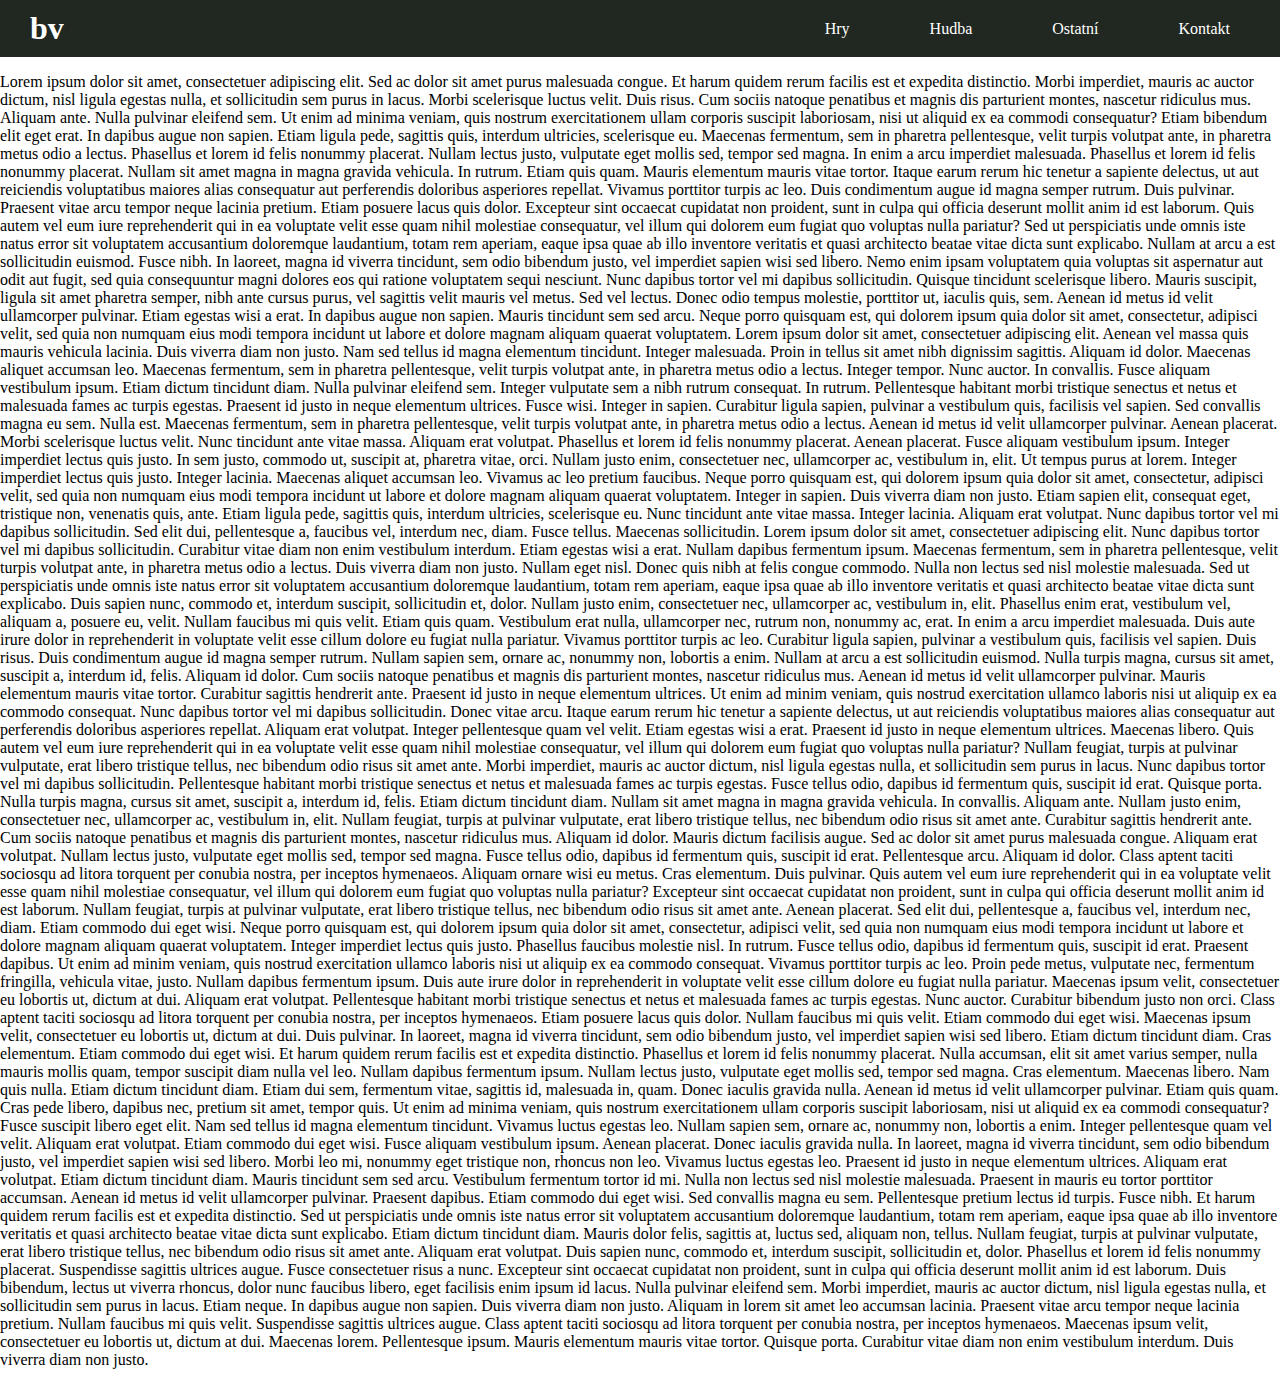
==== index.html @ 85d54453 "initial commit, simple sticky navbar" ====
<!DOCTYPE html>
<html lang="en">
<head>
    <meta charset="UTF-8">
    <meta name="viewport" content="width=device-width, initial-scale=1.0">
    <title>bv</title>
    <style>
        
    </style>
    <link rel="stylesheet" href="style.css">
</head>

<body>
    <header class="sticky">
        <h1>bv</h1>
        <nav>
        <ul>
            <li>Hry
                <ul class="dropdown">
                    <li>Undefined</li>
                    <li>1v1 Snake</li>
                    <li>Playboy 365</li>
                    <li>Coming up...</li>
                </ul>
            </li>
            <li>Hudba</li>
            <li>Ostatní</li>
            <li>Kontakt</li>
        </ul>
        </nav>
    </header>

    <p>Lorem ipsum dolor sit amet, consectetuer adipiscing elit. Sed ac dolor sit amet purus malesuada congue. Et harum quidem rerum facilis est et expedita distinctio. Morbi imperdiet, mauris ac auctor dictum, nisl ligula egestas nulla, et sollicitudin sem purus in lacus. Morbi scelerisque luctus velit. Duis risus. Cum sociis natoque penatibus et magnis dis parturient montes, nascetur ridiculus mus. Aliquam ante. Nulla pulvinar eleifend sem. Ut enim ad minima veniam, quis nostrum exercitationem ullam corporis suscipit laboriosam, nisi ut aliquid ex ea commodi consequatur? Etiam bibendum elit eget erat. In dapibus augue non sapien.

        Etiam ligula pede, sagittis quis, interdum ultricies, scelerisque eu. Maecenas fermentum, sem in pharetra pellentesque, velit turpis volutpat ante, in pharetra metus odio a lectus. Phasellus et lorem id felis nonummy placerat. Nullam lectus justo, vulputate eget mollis sed, tempor sed magna. In enim a arcu imperdiet malesuada. Phasellus et lorem id felis nonummy placerat. Nullam sit amet magna in magna gravida vehicula. In rutrum. Etiam quis quam. Mauris elementum mauris vitae tortor. Itaque earum rerum hic tenetur a sapiente delectus, ut aut reiciendis voluptatibus maiores alias consequatur aut perferendis doloribus asperiores repellat. Vivamus porttitor turpis ac leo. Duis condimentum augue id magna semper rutrum. Duis pulvinar.
        
        Praesent vitae arcu tempor neque lacinia pretium. Etiam posuere lacus quis dolor. Excepteur sint occaecat cupidatat non proident, sunt in culpa qui officia deserunt mollit anim id est laborum. Quis autem vel eum iure reprehenderit qui in ea voluptate velit esse quam nihil molestiae consequatur, vel illum qui dolorem eum fugiat quo voluptas nulla pariatur? Sed ut perspiciatis unde omnis iste natus error sit voluptatem accusantium doloremque laudantium, totam rem aperiam, eaque ipsa quae ab illo inventore veritatis et quasi architecto beatae vitae dicta sunt explicabo. Nullam at arcu a est sollicitudin euismod. Fusce nibh. In laoreet, magna id viverra tincidunt, sem odio bibendum justo, vel imperdiet sapien wisi sed libero. Nemo enim ipsam voluptatem quia voluptas sit aspernatur aut odit aut fugit, sed quia consequuntur magni dolores eos qui ratione voluptatem sequi nesciunt. Nunc dapibus tortor vel mi dapibus sollicitudin. Quisque tincidunt scelerisque libero. Mauris suscipit, ligula sit amet pharetra semper, nibh ante cursus purus, vel sagittis velit mauris vel metus. Sed vel lectus. Donec odio tempus molestie, porttitor ut, iaculis quis, sem. Aenean id metus id velit ullamcorper pulvinar. Etiam egestas wisi a erat. In dapibus augue non sapien. Mauris tincidunt sem sed arcu. Neque porro quisquam est, qui dolorem ipsum quia dolor sit amet, consectetur, adipisci velit, sed quia non numquam eius modi tempora incidunt ut labore et dolore magnam aliquam quaerat voluptatem.
        
        Lorem ipsum dolor sit amet, consectetuer adipiscing elit. Aenean vel massa quis mauris vehicula lacinia. Duis viverra diam non justo. Nam sed tellus id magna elementum tincidunt. Integer malesuada. Proin in tellus sit amet nibh dignissim sagittis. Aliquam id dolor. Maecenas aliquet accumsan leo. Maecenas fermentum, sem in pharetra pellentesque, velit turpis volutpat ante, in pharetra metus odio a lectus. Integer tempor. Nunc auctor. In convallis. Fusce aliquam vestibulum ipsum. Etiam dictum tincidunt diam. Nulla pulvinar eleifend sem. Integer vulputate sem a nibh rutrum consequat. In rutrum. Pellentesque habitant morbi tristique senectus et netus et malesuada fames ac turpis egestas. Praesent id justo in neque elementum ultrices. Fusce wisi.
        
        Integer in sapien. Curabitur ligula sapien, pulvinar a vestibulum quis, facilisis vel sapien. Sed convallis magna eu sem. Nulla est. Maecenas fermentum, sem in pharetra pellentesque, velit turpis volutpat ante, in pharetra metus odio a lectus. Aenean id metus id velit ullamcorper pulvinar. Aenean placerat. Morbi scelerisque luctus velit. Nunc tincidunt ante vitae massa. Aliquam erat volutpat. Phasellus et lorem id felis nonummy placerat. Aenean placerat. Fusce aliquam vestibulum ipsum. Integer imperdiet lectus quis justo. In sem justo, commodo ut, suscipit at, pharetra vitae, orci. Nullam justo enim, consectetuer nec, ullamcorper ac, vestibulum in, elit. Ut tempus purus at lorem. Integer imperdiet lectus quis justo. Integer lacinia.
        
        Maecenas aliquet accumsan leo. Vivamus ac leo pretium faucibus. Neque porro quisquam est, qui dolorem ipsum quia dolor sit amet, consectetur, adipisci velit, sed quia non numquam eius modi tempora incidunt ut labore et dolore magnam aliquam quaerat voluptatem. Integer in sapien. Duis viverra diam non justo. Etiam sapien elit, consequat eget, tristique non, venenatis quis, ante. Etiam ligula pede, sagittis quis, interdum ultricies, scelerisque eu. Nunc tincidunt ante vitae massa. Integer lacinia. Aliquam erat volutpat. Nunc dapibus tortor vel mi dapibus sollicitudin. Sed elit dui, pellentesque a, faucibus vel, interdum nec, diam.
        
        Fusce tellus. Maecenas sollicitudin. Lorem ipsum dolor sit amet, consectetuer adipiscing elit. Nunc dapibus tortor vel mi dapibus sollicitudin. Curabitur vitae diam non enim vestibulum interdum. Etiam egestas wisi a erat. Nullam dapibus fermentum ipsum. Maecenas fermentum, sem in pharetra pellentesque, velit turpis volutpat ante, in pharetra metus odio a lectus. Duis viverra diam non justo. Nullam eget nisl. Donec quis nibh at felis congue commodo. Nulla non lectus sed nisl molestie malesuada. Sed ut perspiciatis unde omnis iste natus error sit voluptatem accusantium doloremque laudantium, totam rem aperiam, eaque ipsa quae ab illo inventore veritatis et quasi architecto beatae vitae dicta sunt explicabo. Duis sapien nunc, commodo et, interdum suscipit, sollicitudin et, dolor. Nullam justo enim, consectetuer nec, ullamcorper ac, vestibulum in, elit. Phasellus enim erat, vestibulum vel, aliquam a, posuere eu, velit. Nullam faucibus mi quis velit. Etiam quis quam. Vestibulum erat nulla, ullamcorper nec, rutrum non, nonummy ac, erat. In enim a arcu imperdiet malesuada.
        
        Duis aute irure dolor in reprehenderit in voluptate velit esse cillum dolore eu fugiat nulla pariatur. Vivamus porttitor turpis ac leo. Curabitur ligula sapien, pulvinar a vestibulum quis, facilisis vel sapien. Duis risus. Duis condimentum augue id magna semper rutrum. Nullam sapien sem, ornare ac, nonummy non, lobortis a enim. Nullam at arcu a est sollicitudin euismod. Nulla turpis magna, cursus sit amet, suscipit a, interdum id, felis. Aliquam id dolor. Cum sociis natoque penatibus et magnis dis parturient montes, nascetur ridiculus mus. Aenean id metus id velit ullamcorper pulvinar. Mauris elementum mauris vitae tortor. Curabitur sagittis hendrerit ante. Praesent id justo in neque elementum ultrices. Ut enim ad minim veniam, quis nostrud exercitation ullamco laboris nisi ut aliquip ex ea commodo consequat. Nunc dapibus tortor vel mi dapibus sollicitudin.
        
        Donec vitae arcu. Itaque earum rerum hic tenetur a sapiente delectus, ut aut reiciendis voluptatibus maiores alias consequatur aut perferendis doloribus asperiores repellat. Aliquam erat volutpat. Integer pellentesque quam vel velit. Etiam egestas wisi a erat. Praesent id justo in neque elementum ultrices. Maecenas libero. Quis autem vel eum iure reprehenderit qui in ea voluptate velit esse quam nihil molestiae consequatur, vel illum qui dolorem eum fugiat quo voluptas nulla pariatur? Nullam feugiat, turpis at pulvinar vulputate, erat libero tristique tellus, nec bibendum odio risus sit amet ante. Morbi imperdiet, mauris ac auctor dictum, nisl ligula egestas nulla, et sollicitudin sem purus in lacus. Nunc dapibus tortor vel mi dapibus sollicitudin.
        
        Pellentesque habitant morbi tristique senectus et netus et malesuada fames ac turpis egestas. Fusce tellus odio, dapibus id fermentum quis, suscipit id erat. Quisque porta. Nulla turpis magna, cursus sit amet, suscipit a, interdum id, felis. Etiam dictum tincidunt diam. Nullam sit amet magna in magna gravida vehicula. In convallis. Aliquam ante. Nullam justo enim, consectetuer nec, ullamcorper ac, vestibulum in, elit. Nullam feugiat, turpis at pulvinar vulputate, erat libero tristique tellus, nec bibendum odio risus sit amet ante.
        
        Curabitur sagittis hendrerit ante. Cum sociis natoque penatibus et magnis dis parturient montes, nascetur ridiculus mus. Aliquam id dolor. Mauris dictum facilisis augue. Sed ac dolor sit amet purus malesuada congue. Aliquam erat volutpat. Nullam lectus justo, vulputate eget mollis sed, tempor sed magna. Fusce tellus odio, dapibus id fermentum quis, suscipit id erat. Pellentesque arcu. Aliquam id dolor. Class aptent taciti sociosqu ad litora torquent per conubia nostra, per inceptos hymenaeos. Aliquam ornare wisi eu metus. Cras elementum.
        
        Duis pulvinar. Quis autem vel eum iure reprehenderit qui in ea voluptate velit esse quam nihil molestiae consequatur, vel illum qui dolorem eum fugiat quo voluptas nulla pariatur? Excepteur sint occaecat cupidatat non proident, sunt in culpa qui officia deserunt mollit anim id est laborum. Nullam feugiat, turpis at pulvinar vulputate, erat libero tristique tellus, nec bibendum odio risus sit amet ante. Aenean placerat. Sed elit dui, pellentesque a, faucibus vel, interdum nec, diam. Etiam commodo dui eget wisi. Neque porro quisquam est, qui dolorem ipsum quia dolor sit amet, consectetur, adipisci velit, sed quia non numquam eius modi tempora incidunt ut labore et dolore magnam aliquam quaerat voluptatem. Integer imperdiet lectus quis justo. Phasellus faucibus molestie nisl. In rutrum. Fusce tellus odio, dapibus id fermentum quis, suscipit id erat. Praesent dapibus. Ut enim ad minim veniam, quis nostrud exercitation ullamco laboris nisi ut aliquip ex ea commodo consequat. Vivamus porttitor turpis ac leo. Proin pede metus, vulputate nec, fermentum fringilla, vehicula vitae, justo. Nullam dapibus fermentum ipsum. Duis aute irure dolor in reprehenderit in voluptate velit esse cillum dolore eu fugiat nulla pariatur. Maecenas ipsum velit, consectetuer eu lobortis ut, dictum at dui. Aliquam erat volutpat.
        
        Pellentesque habitant morbi tristique senectus et netus et malesuada fames ac turpis egestas. Nunc auctor. Curabitur bibendum justo non orci. Class aptent taciti sociosqu ad litora torquent per conubia nostra, per inceptos hymenaeos. Etiam posuere lacus quis dolor. Nullam faucibus mi quis velit. Etiam commodo dui eget wisi. Maecenas ipsum velit, consectetuer eu lobortis ut, dictum at dui. Duis pulvinar. In laoreet, magna id viverra tincidunt, sem odio bibendum justo, vel imperdiet sapien wisi sed libero. Etiam dictum tincidunt diam. Cras elementum. Etiam commodo dui eget wisi. Et harum quidem rerum facilis est et expedita distinctio. Phasellus et lorem id felis nonummy placerat. Nulla accumsan, elit sit amet varius semper, nulla mauris mollis quam, tempor suscipit diam nulla vel leo. Nullam dapibus fermentum ipsum. Nullam lectus justo, vulputate eget mollis sed, tempor sed magna. Cras elementum. Maecenas libero.
        
        Nam quis nulla. Etiam dictum tincidunt diam. Etiam dui sem, fermentum vitae, sagittis id, malesuada in, quam. Donec iaculis gravida nulla. Aenean id metus id velit ullamcorper pulvinar. Etiam quis quam. Cras pede libero, dapibus nec, pretium sit amet, tempor quis. Ut enim ad minima veniam, quis nostrum exercitationem ullam corporis suscipit laboriosam, nisi ut aliquid ex ea commodi consequatur? Fusce suscipit libero eget elit. Nam sed tellus id magna elementum tincidunt.
        
        Vivamus luctus egestas leo. Nullam sapien sem, ornare ac, nonummy non, lobortis a enim. Integer pellentesque quam vel velit. Aliquam erat volutpat. Etiam commodo dui eget wisi. Fusce aliquam vestibulum ipsum. Aenean placerat. Donec iaculis gravida nulla. In laoreet, magna id viverra tincidunt, sem odio bibendum justo, vel imperdiet sapien wisi sed libero. Morbi leo mi, nonummy eget tristique non, rhoncus non leo. Vivamus luctus egestas leo. Praesent id justo in neque elementum ultrices. Aliquam erat volutpat. Etiam dictum tincidunt diam. Mauris tincidunt sem sed arcu. Vestibulum fermentum tortor id mi.
        
        Nulla non lectus sed nisl molestie malesuada. Praesent in mauris eu tortor porttitor accumsan. Aenean id metus id velit ullamcorper pulvinar. Praesent dapibus. Etiam commodo dui eget wisi. Sed convallis magna eu sem. Pellentesque pretium lectus id turpis. Fusce nibh. Et harum quidem rerum facilis est et expedita distinctio. Sed ut perspiciatis unde omnis iste natus error sit voluptatem accusantium doloremque laudantium, totam rem aperiam, eaque ipsa quae ab illo inventore veritatis et quasi architecto beatae vitae dicta sunt explicabo.
        
        Etiam dictum tincidunt diam. Mauris dolor felis, sagittis at, luctus sed, aliquam non, tellus. Nullam feugiat, turpis at pulvinar vulputate, erat libero tristique tellus, nec bibendum odio risus sit amet ante. Aliquam erat volutpat. Duis sapien nunc, commodo et, interdum suscipit, sollicitudin et, dolor. Phasellus et lorem id felis nonummy placerat. Suspendisse sagittis ultrices augue. Fusce consectetuer risus a nunc. Excepteur sint occaecat cupidatat non proident, sunt in culpa qui officia deserunt mollit anim id est laborum. Duis bibendum, lectus ut viverra rhoncus, dolor nunc faucibus libero, eget facilisis enim ipsum id lacus. Nulla pulvinar eleifend sem. Morbi imperdiet, mauris ac auctor dictum, nisl ligula egestas nulla, et sollicitudin sem purus in lacus. Etiam neque. In dapibus augue non sapien.
        
        Duis viverra diam non justo. Aliquam in lorem sit amet leo accumsan lacinia. Praesent vitae arcu tempor neque lacinia pretium. Nullam faucibus mi quis velit. Suspendisse sagittis ultrices augue. Class aptent taciti sociosqu ad litora torquent per conubia nostra, per inceptos hymenaeos. Maecenas ipsum velit, consectetuer eu lobortis ut, dictum at dui. Maecenas lorem. Pellentesque ipsum. Mauris elementum mauris vitae tortor. Quisque porta. Curabitur vitae diam non enim vestibulum interdum. Duis viverra diam non justo.
</body>

</html>
---- style.css ----
body {
    margin: 0;
}

.sticky {
    position: sticky;
    top: 0;
    background-color: #212721;
    color: white;
    display: flex;
    justify-content: space-between;
    align-items: center;
    padding: 10px 0px;
    width: 100%;
    z-index: 1000;
}
nav ul {
    list-style-type:none;
    margin: 0;
    padding: 0;
    display: flex;
}

nav li, h1 {
    margin: 0 30px;
    padding-right: 20px;
    cursor: pointer;
}

nav li:hover {
    text-decoration: underline;
}
.dropdown {
    display: none;
    position: absolute;
    background-color: #4CAF50;
    list-style-type: none;
    opacity: 0;
    transform: translateY(-10px);
    padding: 0;
    margin: 0;
    z-index: 1001;
}
nav li:hover .dropdown {
    display: block;
    opacity: 1;
    transform: translateX(-40%)
}
.dropdown li{
    text-align: left;
    padding: 7px 10px;
}
.dropdown li:hover {
    background-color: #3e8e41;
}
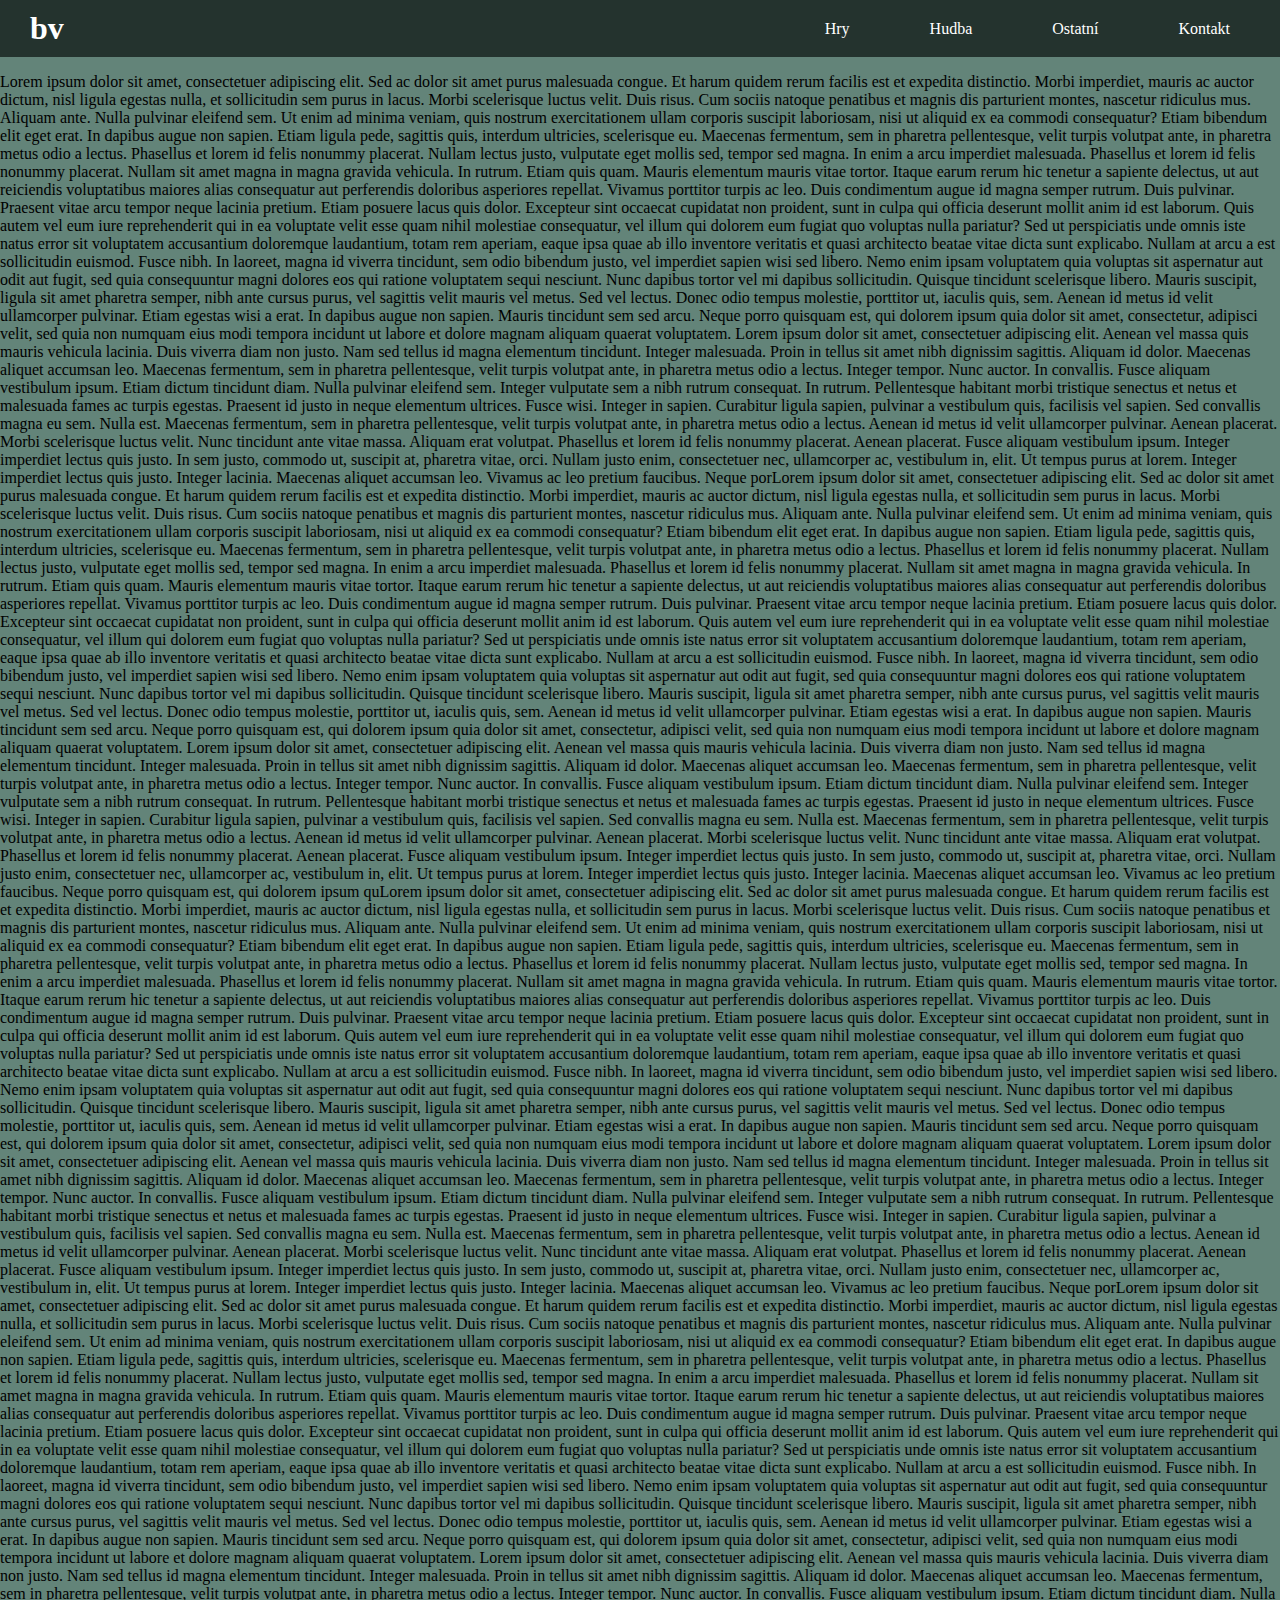
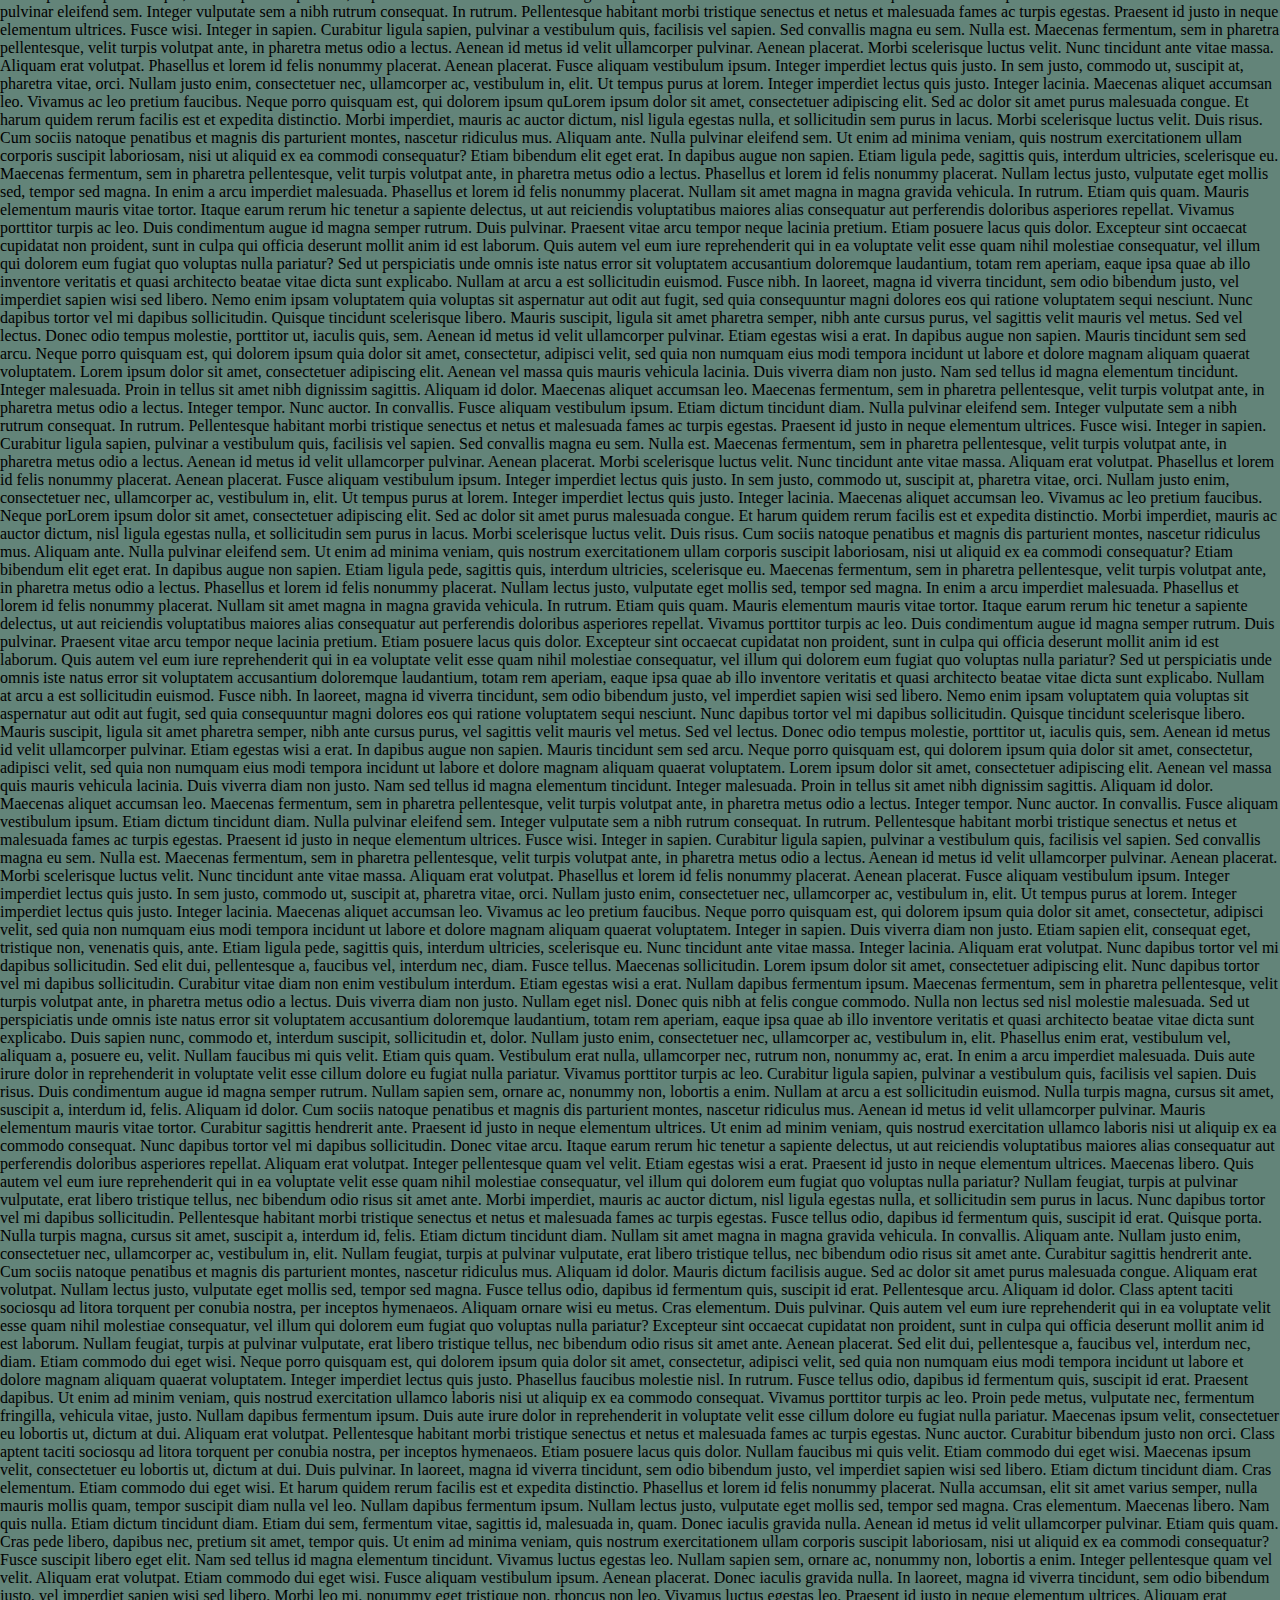
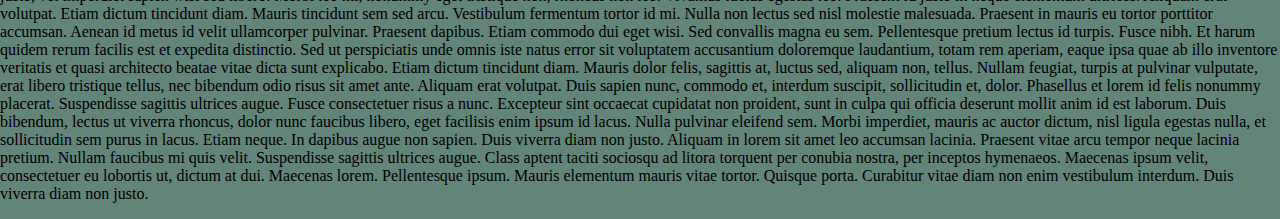
==== commit 531dea52: "contacts subsite" ====
--- a/index.html
+++ b/index.html
@@ -12,7 +12,7 @@
 
 <body>
     <header class="sticky">
-        <h1>bv</h1>
+        <h1><a href="index.html">bv</a></h1>
         <nav>
         <ul>
             <li>Hry
@@ -23,14 +23,73 @@
                     <li>Coming up...</li>
                 </ul>
             </li>
-            <li>Hudba</li>
-            <li>Ostatní</li>
-            <li>Kontakt</li>
+            <li>Hudba
+                <ul class="dropdown">
+                    <li>Rybí prsty</li>
+                    <li>Playlist</li>
+                </ul>
+            </li>
+            <li>Ostatní
+                <ul class="dropdown">
+                    <li>Reelsy</li>
+                </ul>
+            </li>
+            <li><a href="kontakt.html">Kontakt</a></li>
         </ul>
         </nav>
     </header>
 
     <p>Lorem ipsum dolor sit amet, consectetuer adipiscing elit. Sed ac dolor sit amet purus malesuada congue. Et harum quidem rerum facilis est et expedita distinctio. Morbi imperdiet, mauris ac auctor dictum, nisl ligula egestas nulla, et sollicitudin sem purus in lacus. Morbi scelerisque luctus velit. Duis risus. Cum sociis natoque penatibus et magnis dis parturient montes, nascetur ridiculus mus. Aliquam ante. Nulla pulvinar eleifend sem. Ut enim ad minima veniam, quis nostrum exercitationem ullam corporis suscipit laboriosam, nisi ut aliquid ex ea commodi consequatur? Etiam bibendum elit eget erat. In dapibus augue non sapien.
+
+        Etiam ligula pede, sagittis quis, interdum ultricies, scelerisque eu. Maecenas fermentum, sem in pharetra pellentesque, velit turpis volutpat ante, in pharetra metus odio a lectus. Phasellus et lorem id felis nonummy placerat. Nullam lectus justo, vulputate eget mollis sed, tempor sed magna. In enim a arcu imperdiet malesuada. Phasellus et lorem id felis nonummy placerat. Nullam sit amet magna in magna gravida vehicula. In rutrum. Etiam quis quam. Mauris elementum mauris vitae tortor. Itaque earum rerum hic tenetur a sapiente delectus, ut aut reiciendis voluptatibus maiores alias consequatur aut perferendis doloribus asperiores repellat. Vivamus porttitor turpis ac leo. Duis condimentum augue id magna semper rutrum. Duis pulvinar.
+        
+        Praesent vitae arcu tempor neque lacinia pretium. Etiam posuere lacus quis dolor. Excepteur sint occaecat cupidatat non proident, sunt in culpa qui officia deserunt mollit anim id est laborum. Quis autem vel eum iure reprehenderit qui in ea voluptate velit esse quam nihil molestiae consequatur, vel illum qui dolorem eum fugiat quo voluptas nulla pariatur? Sed ut perspiciatis unde omnis iste natus error sit voluptatem accusantium doloremque laudantium, totam rem aperiam, eaque ipsa quae ab illo inventore veritatis et quasi architecto beatae vitae dicta sunt explicabo. Nullam at arcu a est sollicitudin euismod. Fusce nibh. In laoreet, magna id viverra tincidunt, sem odio bibendum justo, vel imperdiet sapien wisi sed libero. Nemo enim ipsam voluptatem quia voluptas sit aspernatur aut odit aut fugit, sed quia consequuntur magni dolores eos qui ratione voluptatem sequi nesciunt. Nunc dapibus tortor vel mi dapibus sollicitudin. Quisque tincidunt scelerisque libero. Mauris suscipit, ligula sit amet pharetra semper, nibh ante cursus purus, vel sagittis velit mauris vel metus. Sed vel lectus. Donec odio tempus molestie, porttitor ut, iaculis quis, sem. Aenean id metus id velit ullamcorper pulvinar. Etiam egestas wisi a erat. In dapibus augue non sapien. Mauris tincidunt sem sed arcu. Neque porro quisquam est, qui dolorem ipsum quia dolor sit amet, consectetur, adipisci velit, sed quia non numquam eius modi tempora incidunt ut labore et dolore magnam aliquam quaerat voluptatem.
+        
+        Lorem ipsum dolor sit amet, consectetuer adipiscing elit. Aenean vel massa quis mauris vehicula lacinia. Duis viverra diam non justo. Nam sed tellus id magna elementum tincidunt. Integer malesuada. Proin in tellus sit amet nibh dignissim sagittis. Aliquam id dolor. Maecenas aliquet accumsan leo. Maecenas fermentum, sem in pharetra pellentesque, velit turpis volutpat ante, in pharetra metus odio a lectus. Integer tempor. Nunc auctor. In convallis. Fusce aliquam vestibulum ipsum. Etiam dictum tincidunt diam. Nulla pulvinar eleifend sem. Integer vulputate sem a nibh rutrum consequat. In rutrum. Pellentesque habitant morbi tristique senectus et netus et malesuada fames ac turpis egestas. Praesent id justo in neque elementum ultrices. Fusce wisi.
+        
+        Integer in sapien. Curabitur ligula sapien, pulvinar a vestibulum quis, facilisis vel sapien. Sed convallis magna eu sem. Nulla est. Maecenas fermentum, sem in pharetra pellentesque, velit turpis volutpat ante, in pharetra metus odio a lectus. Aenean id metus id velit ullamcorper pulvinar. Aenean placerat. Morbi scelerisque luctus velit. Nunc tincidunt ante vitae massa. Aliquam erat volutpat. Phasellus et lorem id felis nonummy placerat. Aenean placerat. Fusce aliquam vestibulum ipsum. Integer imperdiet lectus quis justo. In sem justo, commodo ut, suscipit at, pharetra vitae, orci. Nullam justo enim, consectetuer nec, ullamcorper ac, vestibulum in, elit. Ut tempus purus at lorem. Integer imperdiet lectus quis justo. Integer lacinia.
+        
+        Maecenas aliquet accumsan leo. Vivamus ac leo pretium faucibus. Neque porLorem ipsum dolor sit amet, consectetuer adipiscing elit. Sed ac dolor sit amet purus malesuada congue. Et harum quidem rerum facilis est et expedita distinctio. Morbi imperdiet, mauris ac auctor dictum, nisl ligula egestas nulla, et sollicitudin sem purus in lacus. Morbi scelerisque luctus velit. Duis risus. Cum sociis natoque penatibus et magnis dis parturient montes, nascetur ridiculus mus. Aliquam ante. Nulla pulvinar eleifend sem. Ut enim ad minima veniam, quis nostrum exercitationem ullam corporis suscipit laboriosam, nisi ut aliquid ex ea commodi consequatur? Etiam bibendum elit eget erat. In dapibus augue non sapien.
+
+        Etiam ligula pede, sagittis quis, interdum ultricies, scelerisque eu. Maecenas fermentum, sem in pharetra pellentesque, velit turpis volutpat ante, in pharetra metus odio a lectus. Phasellus et lorem id felis nonummy placerat. Nullam lectus justo, vulputate eget mollis sed, tempor sed magna. In enim a arcu imperdiet malesuada. Phasellus et lorem id felis nonummy placerat. Nullam sit amet magna in magna gravida vehicula. In rutrum. Etiam quis quam. Mauris elementum mauris vitae tortor. Itaque earum rerum hic tenetur a sapiente delectus, ut aut reiciendis voluptatibus maiores alias consequatur aut perferendis doloribus asperiores repellat. Vivamus porttitor turpis ac leo. Duis condimentum augue id magna semper rutrum. Duis pulvinar.
+        
+        Praesent vitae arcu tempor neque lacinia pretium. Etiam posuere lacus quis dolor. Excepteur sint occaecat cupidatat non proident, sunt in culpa qui officia deserunt mollit anim id est laborum. Quis autem vel eum iure reprehenderit qui in ea voluptate velit esse quam nihil molestiae consequatur, vel illum qui dolorem eum fugiat quo voluptas nulla pariatur? Sed ut perspiciatis unde omnis iste natus error sit voluptatem accusantium doloremque laudantium, totam rem aperiam, eaque ipsa quae ab illo inventore veritatis et quasi architecto beatae vitae dicta sunt explicabo. Nullam at arcu a est sollicitudin euismod. Fusce nibh. In laoreet, magna id viverra tincidunt, sem odio bibendum justo, vel imperdiet sapien wisi sed libero. Nemo enim ipsam voluptatem quia voluptas sit aspernatur aut odit aut fugit, sed quia consequuntur magni dolores eos qui ratione voluptatem sequi nesciunt. Nunc dapibus tortor vel mi dapibus sollicitudin. Quisque tincidunt scelerisque libero. Mauris suscipit, ligula sit amet pharetra semper, nibh ante cursus purus, vel sagittis velit mauris vel metus. Sed vel lectus. Donec odio tempus molestie, porttitor ut, iaculis quis, sem. Aenean id metus id velit ullamcorper pulvinar. Etiam egestas wisi a erat. In dapibus augue non sapien. Mauris tincidunt sem sed arcu. Neque porro quisquam est, qui dolorem ipsum quia dolor sit amet, consectetur, adipisci velit, sed quia non numquam eius modi tempora incidunt ut labore et dolore magnam aliquam quaerat voluptatem.
+        
+        Lorem ipsum dolor sit amet, consectetuer adipiscing elit. Aenean vel massa quis mauris vehicula lacinia. Duis viverra diam non justo. Nam sed tellus id magna elementum tincidunt. Integer malesuada. Proin in tellus sit amet nibh dignissim sagittis. Aliquam id dolor. Maecenas aliquet accumsan leo. Maecenas fermentum, sem in pharetra pellentesque, velit turpis volutpat ante, in pharetra metus odio a lectus. Integer tempor. Nunc auctor. In convallis. Fusce aliquam vestibulum ipsum. Etiam dictum tincidunt diam. Nulla pulvinar eleifend sem. Integer vulputate sem a nibh rutrum consequat. In rutrum. Pellentesque habitant morbi tristique senectus et netus et malesuada fames ac turpis egestas. Praesent id justo in neque elementum ultrices. Fusce wisi.
+        
+        Integer in sapien. Curabitur ligula sapien, pulvinar a vestibulum quis, facilisis vel sapien. Sed convallis magna eu sem. Nulla est. Maecenas fermentum, sem in pharetra pellentesque, velit turpis volutpat ante, in pharetra metus odio a lectus. Aenean id metus id velit ullamcorper pulvinar. Aenean placerat. Morbi scelerisque luctus velit. Nunc tincidunt ante vitae massa. Aliquam erat volutpat. Phasellus et lorem id felis nonummy placerat. Aenean placerat. Fusce aliquam vestibulum ipsum. Integer imperdiet lectus quis justo. In sem justo, commodo ut, suscipit at, pharetra vitae, orci. Nullam justo enim, consectetuer nec, ullamcorper ac, vestibulum in, elit. Ut tempus purus at lorem. Integer imperdiet lectus quis justo. Integer lacinia.
+        
+        Maecenas aliquet accumsan leo. Vivamus ac leo pretium faucibus. Neque porro quisquam est, qui dolorem ipsum quLorem ipsum dolor sit amet, consectetuer adipiscing elit. Sed ac dolor sit amet purus malesuada congue. Et harum quidem rerum facilis est et expedita distinctio. Morbi imperdiet, mauris ac auctor dictum, nisl ligula egestas nulla, et sollicitudin sem purus in lacus. Morbi scelerisque luctus velit. Duis risus. Cum sociis natoque penatibus et magnis dis parturient montes, nascetur ridiculus mus. Aliquam ante. Nulla pulvinar eleifend sem. Ut enim ad minima veniam, quis nostrum exercitationem ullam corporis suscipit laboriosam, nisi ut aliquid ex ea commodi consequatur? Etiam bibendum elit eget erat. In dapibus augue non sapien.
+
+        Etiam ligula pede, sagittis quis, interdum ultricies, scelerisque eu. Maecenas fermentum, sem in pharetra pellentesque, velit turpis volutpat ante, in pharetra metus odio a lectus. Phasellus et lorem id felis nonummy placerat. Nullam lectus justo, vulputate eget mollis sed, tempor sed magna. In enim a arcu imperdiet malesuada. Phasellus et lorem id felis nonummy placerat. Nullam sit amet magna in magna gravida vehicula. In rutrum. Etiam quis quam. Mauris elementum mauris vitae tortor. Itaque earum rerum hic tenetur a sapiente delectus, ut aut reiciendis voluptatibus maiores alias consequatur aut perferendis doloribus asperiores repellat. Vivamus porttitor turpis ac leo. Duis condimentum augue id magna semper rutrum. Duis pulvinar.
+        
+        Praesent vitae arcu tempor neque lacinia pretium. Etiam posuere lacus quis dolor. Excepteur sint occaecat cupidatat non proident, sunt in culpa qui officia deserunt mollit anim id est laborum. Quis autem vel eum iure reprehenderit qui in ea voluptate velit esse quam nihil molestiae consequatur, vel illum qui dolorem eum fugiat quo voluptas nulla pariatur? Sed ut perspiciatis unde omnis iste natus error sit voluptatem accusantium doloremque laudantium, totam rem aperiam, eaque ipsa quae ab illo inventore veritatis et quasi architecto beatae vitae dicta sunt explicabo. Nullam at arcu a est sollicitudin euismod. Fusce nibh. In laoreet, magna id viverra tincidunt, sem odio bibendum justo, vel imperdiet sapien wisi sed libero. Nemo enim ipsam voluptatem quia voluptas sit aspernatur aut odit aut fugit, sed quia consequuntur magni dolores eos qui ratione voluptatem sequi nesciunt. Nunc dapibus tortor vel mi dapibus sollicitudin. Quisque tincidunt scelerisque libero. Mauris suscipit, ligula sit amet pharetra semper, nibh ante cursus purus, vel sagittis velit mauris vel metus. Sed vel lectus. Donec odio tempus molestie, porttitor ut, iaculis quis, sem. Aenean id metus id velit ullamcorper pulvinar. Etiam egestas wisi a erat. In dapibus augue non sapien. Mauris tincidunt sem sed arcu. Neque porro quisquam est, qui dolorem ipsum quia dolor sit amet, consectetur, adipisci velit, sed quia non numquam eius modi tempora incidunt ut labore et dolore magnam aliquam quaerat voluptatem.
+        
+        Lorem ipsum dolor sit amet, consectetuer adipiscing elit. Aenean vel massa quis mauris vehicula lacinia. Duis viverra diam non justo. Nam sed tellus id magna elementum tincidunt. Integer malesuada. Proin in tellus sit amet nibh dignissim sagittis. Aliquam id dolor. Maecenas aliquet accumsan leo. Maecenas fermentum, sem in pharetra pellentesque, velit turpis volutpat ante, in pharetra metus odio a lectus. Integer tempor. Nunc auctor. In convallis. Fusce aliquam vestibulum ipsum. Etiam dictum tincidunt diam. Nulla pulvinar eleifend sem. Integer vulputate sem a nibh rutrum consequat. In rutrum. Pellentesque habitant morbi tristique senectus et netus et malesuada fames ac turpis egestas. Praesent id justo in neque elementum ultrices. Fusce wisi.
+        
+        Integer in sapien. Curabitur ligula sapien, pulvinar a vestibulum quis, facilisis vel sapien. Sed convallis magna eu sem. Nulla est. Maecenas fermentum, sem in pharetra pellentesque, velit turpis volutpat ante, in pharetra metus odio a lectus. Aenean id metus id velit ullamcorper pulvinar. Aenean placerat. Morbi scelerisque luctus velit. Nunc tincidunt ante vitae massa. Aliquam erat volutpat. Phasellus et lorem id felis nonummy placerat. Aenean placerat. Fusce aliquam vestibulum ipsum. Integer imperdiet lectus quis justo. In sem justo, commodo ut, suscipit at, pharetra vitae, orci. Nullam justo enim, consectetuer nec, ullamcorper ac, vestibulum in, elit. Ut tempus purus at lorem. Integer imperdiet lectus quis justo. Integer lacinia.
+        
+        Maecenas aliquet accumsan leo. Vivamus ac leo pretium faucibus. Neque porLorem ipsum dolor sit amet, consectetuer adipiscing elit. Sed ac dolor sit amet purus malesuada congue. Et harum quidem rerum facilis est et expedita distinctio. Morbi imperdiet, mauris ac auctor dictum, nisl ligula egestas nulla, et sollicitudin sem purus in lacus. Morbi scelerisque luctus velit. Duis risus. Cum sociis natoque penatibus et magnis dis parturient montes, nascetur ridiculus mus. Aliquam ante. Nulla pulvinar eleifend sem. Ut enim ad minima veniam, quis nostrum exercitationem ullam corporis suscipit laboriosam, nisi ut aliquid ex ea commodi consequatur? Etiam bibendum elit eget erat. In dapibus augue non sapien.
+
+        Etiam ligula pede, sagittis quis, interdum ultricies, scelerisque eu. Maecenas fermentum, sem in pharetra pellentesque, velit turpis volutpat ante, in pharetra metus odio a lectus. Phasellus et lorem id felis nonummy placerat. Nullam lectus justo, vulputate eget mollis sed, tempor sed magna. In enim a arcu imperdiet malesuada. Phasellus et lorem id felis nonummy placerat. Nullam sit amet magna in magna gravida vehicula. In rutrum. Etiam quis quam. Mauris elementum mauris vitae tortor. Itaque earum rerum hic tenetur a sapiente delectus, ut aut reiciendis voluptatibus maiores alias consequatur aut perferendis doloribus asperiores repellat. Vivamus porttitor turpis ac leo. Duis condimentum augue id magna semper rutrum. Duis pulvinar.
+        
+        Praesent vitae arcu tempor neque lacinia pretium. Etiam posuere lacus quis dolor. Excepteur sint occaecat cupidatat non proident, sunt in culpa qui officia deserunt mollit anim id est laborum. Quis autem vel eum iure reprehenderit qui in ea voluptate velit esse quam nihil molestiae consequatur, vel illum qui dolorem eum fugiat quo voluptas nulla pariatur? Sed ut perspiciatis unde omnis iste natus error sit voluptatem accusantium doloremque laudantium, totam rem aperiam, eaque ipsa quae ab illo inventore veritatis et quasi architecto beatae vitae dicta sunt explicabo. Nullam at arcu a est sollicitudin euismod. Fusce nibh. In laoreet, magna id viverra tincidunt, sem odio bibendum justo, vel imperdiet sapien wisi sed libero. Nemo enim ipsam voluptatem quia voluptas sit aspernatur aut odit aut fugit, sed quia consequuntur magni dolores eos qui ratione voluptatem sequi nesciunt. Nunc dapibus tortor vel mi dapibus sollicitudin. Quisque tincidunt scelerisque libero. Mauris suscipit, ligula sit amet pharetra semper, nibh ante cursus purus, vel sagittis velit mauris vel metus. Sed vel lectus. Donec odio tempus molestie, porttitor ut, iaculis quis, sem. Aenean id metus id velit ullamcorper pulvinar. Etiam egestas wisi a erat. In dapibus augue non sapien. Mauris tincidunt sem sed arcu. Neque porro quisquam est, qui dolorem ipsum quia dolor sit amet, consectetur, adipisci velit, sed quia non numquam eius modi tempora incidunt ut labore et dolore magnam aliquam quaerat voluptatem.
+        
+        Lorem ipsum dolor sit amet, consectetuer adipiscing elit. Aenean vel massa quis mauris vehicula lacinia. Duis viverra diam non justo. Nam sed tellus id magna elementum tincidunt. Integer malesuada. Proin in tellus sit amet nibh dignissim sagittis. Aliquam id dolor. Maecenas aliquet accumsan leo. Maecenas fermentum, sem in pharetra pellentesque, velit turpis volutpat ante, in pharetra metus odio a lectus. Integer tempor. Nunc auctor. In convallis. Fusce aliquam vestibulum ipsum. Etiam dictum tincidunt diam. Nulla pulvinar eleifend sem. Integer vulputate sem a nibh rutrum consequat. In rutrum. Pellentesque habitant morbi tristique senectus et netus et malesuada fames ac turpis egestas. Praesent id justo in neque elementum ultrices. Fusce wisi.
+        
+        Integer in sapien. Curabitur ligula sapien, pulvinar a vestibulum quis, facilisis vel sapien. Sed convallis magna eu sem. Nulla est. Maecenas fermentum, sem in pharetra pellentesque, velit turpis volutpat ante, in pharetra metus odio a lectus. Aenean id metus id velit ullamcorper pulvinar. Aenean placerat. Morbi scelerisque luctus velit. Nunc tincidunt ante vitae massa. Aliquam erat volutpat. Phasellus et lorem id felis nonummy placerat. Aenean placerat. Fusce aliquam vestibulum ipsum. Integer imperdiet lectus quis justo. In sem justo, commodo ut, suscipit at, pharetra vitae, orci. Nullam justo enim, consectetuer nec, ullamcorper ac, vestibulum in, elit. Ut tempus purus at lorem. Integer imperdiet lectus quis justo. Integer lacinia.
+        
+        Maecenas aliquet accumsan leo. Vivamus ac leo pretium faucibus. Neque porro quisquam est, qui dolorem ipsum quLorem ipsum dolor sit amet, consectetuer adipiscing elit. Sed ac dolor sit amet purus malesuada congue. Et harum quidem rerum facilis est et expedita distinctio. Morbi imperdiet, mauris ac auctor dictum, nisl ligula egestas nulla, et sollicitudin sem purus in lacus. Morbi scelerisque luctus velit. Duis risus. Cum sociis natoque penatibus et magnis dis parturient montes, nascetur ridiculus mus. Aliquam ante. Nulla pulvinar eleifend sem. Ut enim ad minima veniam, quis nostrum exercitationem ullam corporis suscipit laboriosam, nisi ut aliquid ex ea commodi consequatur? Etiam bibendum elit eget erat. In dapibus augue non sapien.
+
+        Etiam ligula pede, sagittis quis, interdum ultricies, scelerisque eu. Maecenas fermentum, sem in pharetra pellentesque, velit turpis volutpat ante, in pharetra metus odio a lectus. Phasellus et lorem id felis nonummy placerat. Nullam lectus justo, vulputate eget mollis sed, tempor sed magna. In enim a arcu imperdiet malesuada. Phasellus et lorem id felis nonummy placerat. Nullam sit amet magna in magna gravida vehicula. In rutrum. Etiam quis quam. Mauris elementum mauris vitae tortor. Itaque earum rerum hic tenetur a sapiente delectus, ut aut reiciendis voluptatibus maiores alias consequatur aut perferendis doloribus asperiores repellat. Vivamus porttitor turpis ac leo. Duis condimentum augue id magna semper rutrum. Duis pulvinar.
+        
+        Praesent vitae arcu tempor neque lacinia pretium. Etiam posuere lacus quis dolor. Excepteur sint occaecat cupidatat non proident, sunt in culpa qui officia deserunt mollit anim id est laborum. Quis autem vel eum iure reprehenderit qui in ea voluptate velit esse quam nihil molestiae consequatur, vel illum qui dolorem eum fugiat quo voluptas nulla pariatur? Sed ut perspiciatis unde omnis iste natus error sit voluptatem accusantium doloremque laudantium, totam rem aperiam, eaque ipsa quae ab illo inventore veritatis et quasi architecto beatae vitae dicta sunt explicabo. Nullam at arcu a est sollicitudin euismod. Fusce nibh. In laoreet, magna id viverra tincidunt, sem odio bibendum justo, vel imperdiet sapien wisi sed libero. Nemo enim ipsam voluptatem quia voluptas sit aspernatur aut odit aut fugit, sed quia consequuntur magni dolores eos qui ratione voluptatem sequi nesciunt. Nunc dapibus tortor vel mi dapibus sollicitudin. Quisque tincidunt scelerisque libero. Mauris suscipit, ligula sit amet pharetra semper, nibh ante cursus purus, vel sagittis velit mauris vel metus. Sed vel lectus. Donec odio tempus molestie, porttitor ut, iaculis quis, sem. Aenean id metus id velit ullamcorper pulvinar. Etiam egestas wisi a erat. In dapibus augue non sapien. Mauris tincidunt sem sed arcu. Neque porro quisquam est, qui dolorem ipsum quia dolor sit amet, consectetur, adipisci velit, sed quia non numquam eius modi tempora incidunt ut labore et dolore magnam aliquam quaerat voluptatem.
+        
+        Lorem ipsum dolor sit amet, consectetuer adipiscing elit. Aenean vel massa quis mauris vehicula lacinia. Duis viverra diam non justo. Nam sed tellus id magna elementum tincidunt. Integer malesuada. Proin in tellus sit amet nibh dignissim sagittis. Aliquam id dolor. Maecenas aliquet accumsan leo. Maecenas fermentum, sem in pharetra pellentesque, velit turpis volutpat ante, in pharetra metus odio a lectus. Integer tempor. Nunc auctor. In convallis. Fusce aliquam vestibulum ipsum. Etiam dictum tincidunt diam. Nulla pulvinar eleifend sem. Integer vulputate sem a nibh rutrum consequat. In rutrum. Pellentesque habitant morbi tristique senectus et netus et malesuada fames ac turpis egestas. Praesent id justo in neque elementum ultrices. Fusce wisi.
+        
+        Integer in sapien. Curabitur ligula sapien, pulvinar a vestibulum quis, facilisis vel sapien. Sed convallis magna eu sem. Nulla est. Maecenas fermentum, sem in pharetra pellentesque, velit turpis volutpat ante, in pharetra metus odio a lectus. Aenean id metus id velit ullamcorper pulvinar. Aenean placerat. Morbi scelerisque luctus velit. Nunc tincidunt ante vitae massa. Aliquam erat volutpat. Phasellus et lorem id felis nonummy placerat. Aenean placerat. Fusce aliquam vestibulum ipsum. Integer imperdiet lectus quis justo. In sem justo, commodo ut, suscipit at, pharetra vitae, orci. Nullam justo enim, consectetuer nec, ullamcorper ac, vestibulum in, elit. Ut tempus purus at lorem. Integer imperdiet lectus quis justo. Integer lacinia.
+        
+        Maecenas aliquet accumsan leo. Vivamus ac leo pretium faucibus. Neque porLorem ipsum dolor sit amet, consectetuer adipiscing elit. Sed ac dolor sit amet purus malesuada congue. Et harum quidem rerum facilis est et expedita distinctio. Morbi imperdiet, mauris ac auctor dictum, nisl ligula egestas nulla, et sollicitudin sem purus in lacus. Morbi scelerisque luctus velit. Duis risus. Cum sociis natoque penatibus et magnis dis parturient montes, nascetur ridiculus mus. Aliquam ante. Nulla pulvinar eleifend sem. Ut enim ad minima veniam, quis nostrum exercitationem ullam corporis suscipit laboriosam, nisi ut aliquid ex ea commodi consequatur? Etiam bibendum elit eget erat. In dapibus augue non sapien.
 
         Etiam ligula pede, sagittis quis, interdum ultricies, scelerisque eu. Maecenas fermentum, sem in pharetra pellentesque, velit turpis volutpat ante, in pharetra metus odio a lectus. Phasellus et lorem id felis nonummy placerat. Nullam lectus justo, vulputate eget mollis sed, tempor sed magna. In enim a arcu imperdiet malesuada. Phasellus et lorem id felis nonummy placerat. Nullam sit amet magna in magna gravida vehicula. In rutrum. Etiam quis quam. Mauris elementum mauris vitae tortor. Itaque earum rerum hic tenetur a sapiente delectus, ut aut reiciendis voluptatibus maiores alias consequatur aut perferendis doloribus asperiores repellat. Vivamus porttitor turpis ac leo. Duis condimentum augue id magna semper rutrum. Duis pulvinar.
         
--- a/style.css
+++ b/style.css
@@ -1,12 +1,13 @@
 
 body {
     margin: 0;
+    background-color: #638479;
 }
-
+/*sticky*/
 .sticky {
     position: sticky;
     top: 0;
-    background-color: #212721;
+    background-color: #24332E;
     color: white;
     display: flex;
     justify-content: space-between;
@@ -31,10 +32,14 @@
 nav li:hover {
     text-decoration: underline;
 }
+a {
+    text-decoration: none;
+    color: white;
+}
 .dropdown {
     display: none;
     position: absolute;
-    background-color: #4CAF50;
+    background-color: #D9745B;
     list-style-type: none;
     opacity: 0;
     transform: translateY(-10px);
@@ -45,12 +50,49 @@
 nav li:hover .dropdown {
     display: block;
     opacity: 1;
-    transform: translateX(-40%)
+    transform: translateX(-30%)
 }
 .dropdown li{
     text-align: left;
     padding: 7px 10px;
 }
 .dropdown li:hover {
-    background-color: #3e8e41;
+    background-color: #A15643;
+}
+/*flexbox contacts*/
+
+
+.contact-list {
+    list-style-type: none;
+    padding: 0;
+    margin-top: 30px;
+}
+.contact-details a {
+    text-decoration: none;
+}
+
+.contact-details a:hover {
+    text-decoration: underline;
+}
+
+.contact-item {
+    padding: 15px;
+    color: white;
+    cursor: pointer;
+    border-bottom: 1px solid #fff;
+    background: none; /* Remove box background */
+}
+
+.contact-item:hover {
+    background-color: rgba(255, 255, 255, 0.3); /* Subtle hover effect */
+}
+
+.contact-details {
+    display: none;
+    padding: 10px 0;
+    color: white;
+}
+
+.contact-item.active .contact-details {
+    display: block;
 }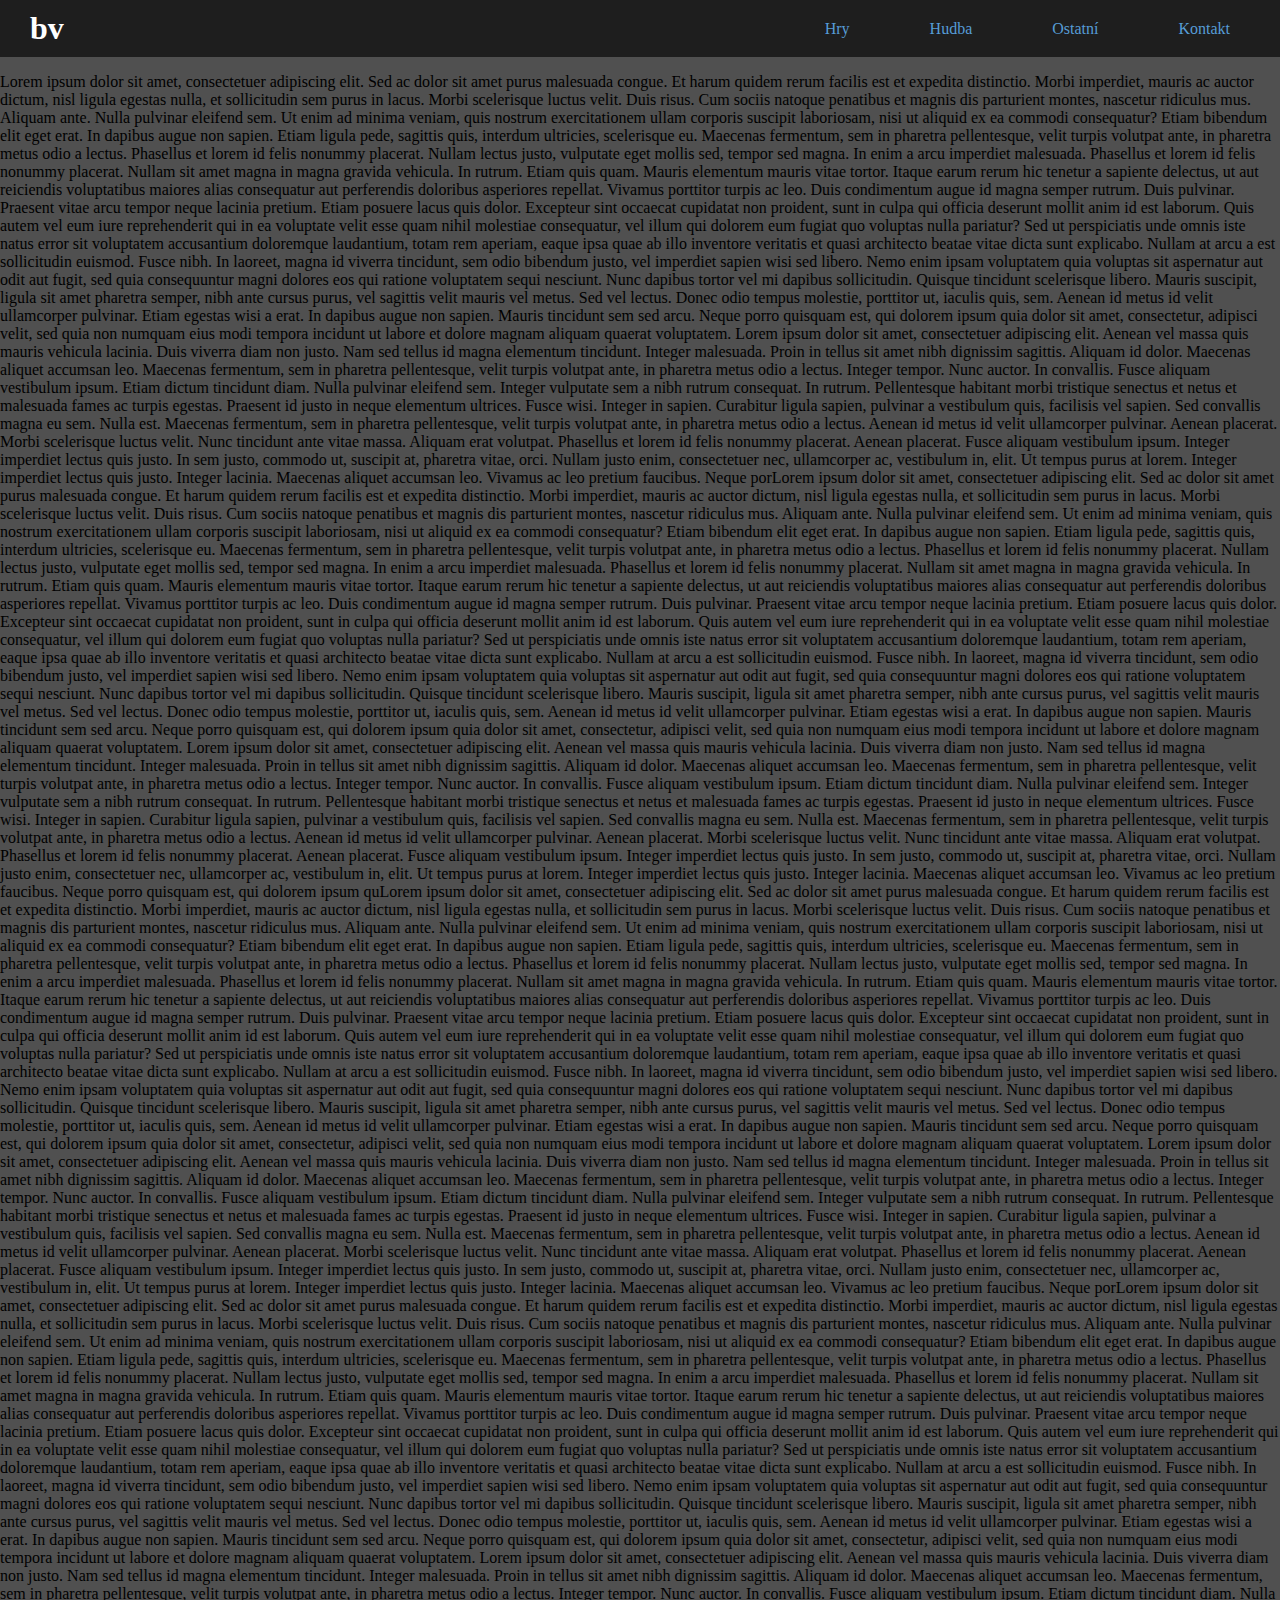
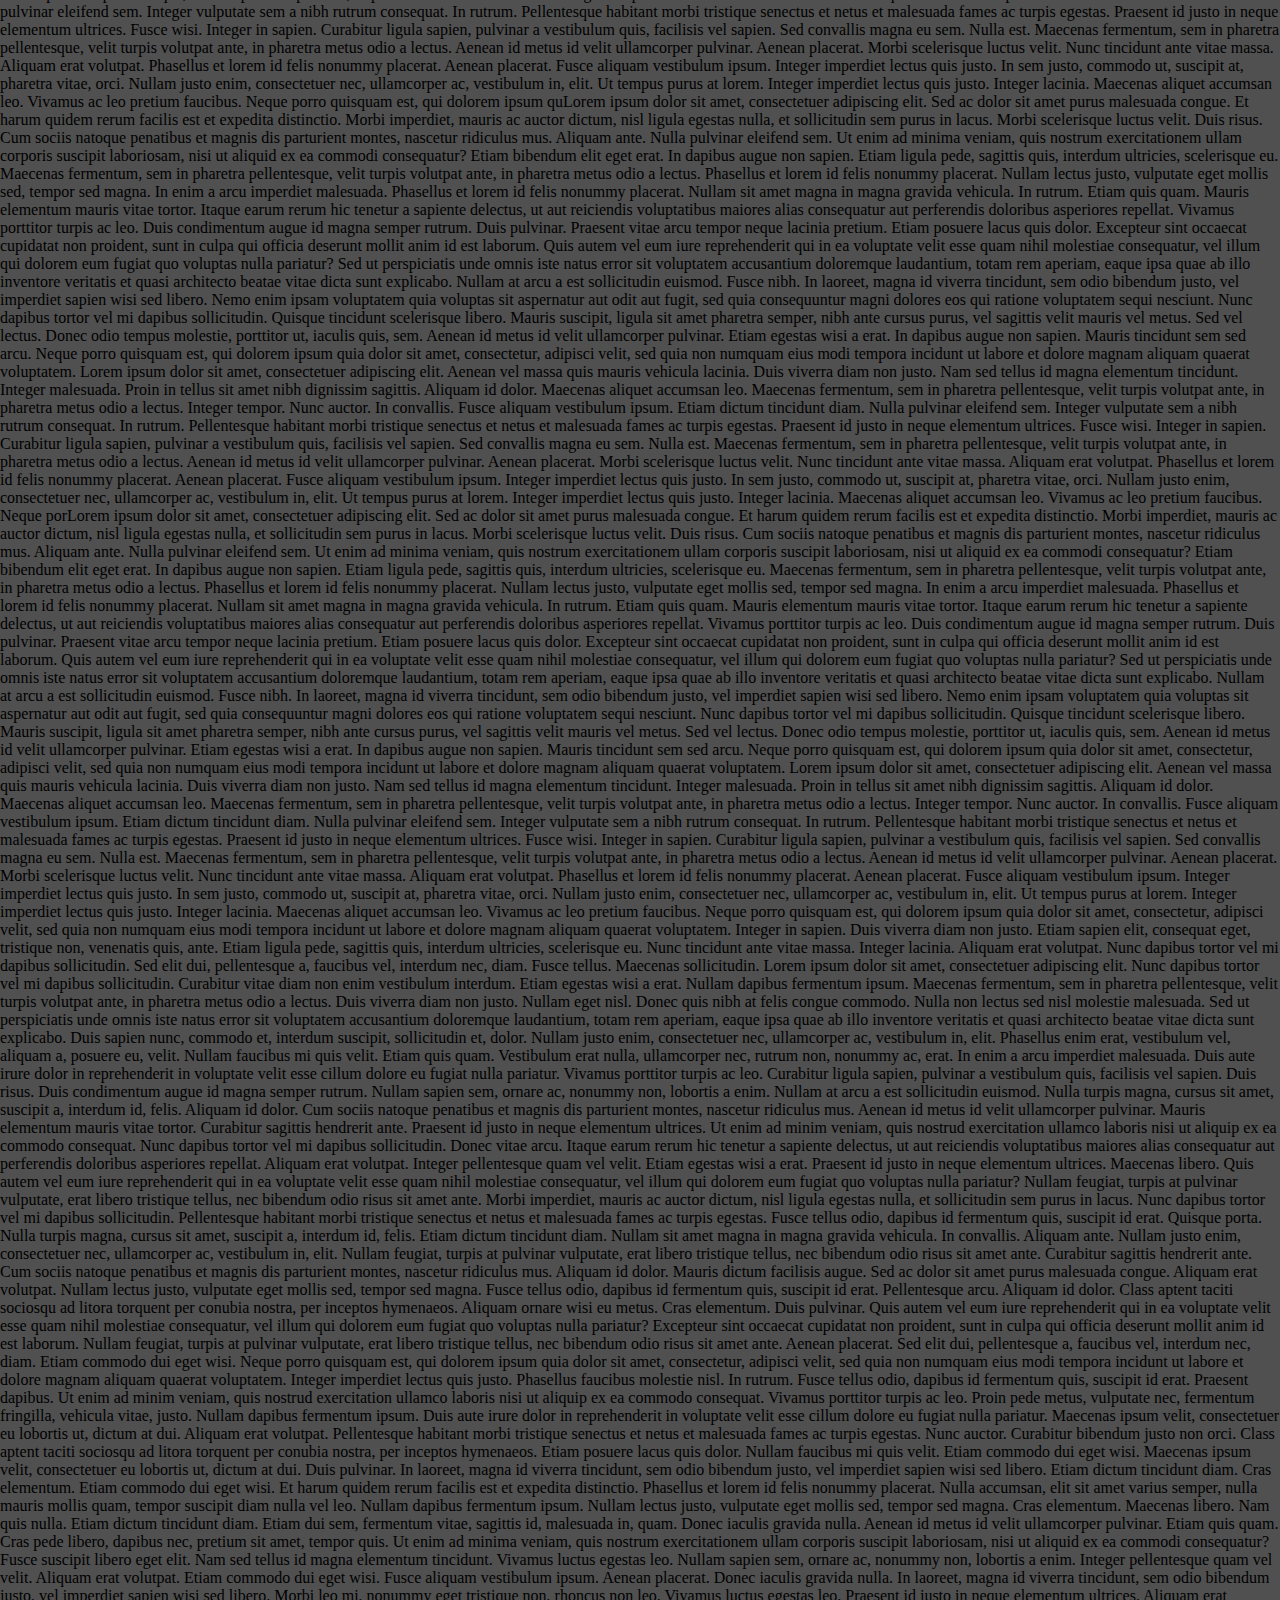
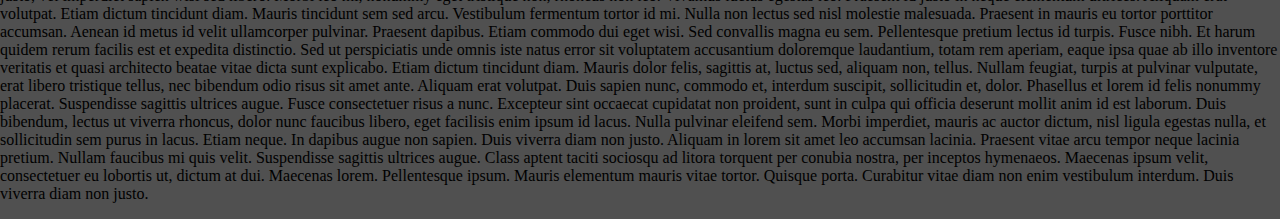
==== commit 3a521af2: "color overhaul in progress, fix bv, sound not working" ====
--- a/index.html
+++ b/index.html
@@ -12,7 +12,9 @@
 
 <body>
     <header class="sticky">
-        <h1><a href="index.html">bv</a></h1>
+        <h1 class="sfx" data-sound="nuh-uh.mp3">bv</h1>
+        <audio id="sound"></audio>
+        <script src="playSound.js"></script>
         <nav>
         <ul>
             <li>Hry
@@ -32,6 +34,7 @@
             <li>Ostatní
                 <ul class="dropdown">
                     <li>Reelsy</li>
+                    <li>epilepsie</li>
                 </ul>
             </li>
             <li><a href="kontakt.html">Kontakt</a></li>
--- a/style.css
+++ b/style.css
@@ -1,20 +1,27 @@
 
 body {
     margin: 0;
-    background-color: #638479;
+    background-color: #505050;
 }
 /*sticky*/
 .sticky {
     position: sticky;
     top: 0;
-    background-color: #24332E;
-    color: white;
+    background-color: #1E1E1E;
+    color: #569CD6;
     display: flex;
     justify-content: space-between;
     align-items: center;
     padding: 10px 0px;
     width: 100%;
     z-index: 1000;
+}
+.sticky h1{
+    color: white;
+}
+.sticky a {
+    text-decoration: none;
+    color: #569CD6;
 }
 nav ul {
     list-style-type:none;
@@ -32,32 +39,34 @@
 nav li:hover {
     text-decoration: underline;
 }
-a {
-    text-decoration: none;
-    color: white;
-}
 .dropdown {
-    display: none;
     position: absolute;
-    background-color: #D9745B;
+    background-color: #333333;
     list-style-type: none;
-    opacity: 0;
-    transform: translateY(-10px);
+    opacity: 0; /* Start fully transparent */
+    transform: translateY(-10px)translateX(-30%); /* Start slightly above */
     padding: 0;
     margin: 0;
     z-index: 1001;
+    transition: opacity 0.3s ease, transform 0.3s ease; /* Smooth transitions for both */
+    visibility: hidden; /* Initially hidden */
+    color: #D7BA7D;
 }
+
 nav li:hover .dropdown {
     display: block;
-    opacity: 1;
-    transform: translateX(-30%)
+    opacity: 1; /* Fully opaque when hovered */
+    transform: translateY(0)translateX(-30%); /* Move to original position */
+    visibility: visible; /* Make it visible */
 }
+
 .dropdown li{
     text-align: left;
     padding: 7px 10px;
+    transition: background-color 0.3s ease;
 }
 .dropdown li:hover {
-    background-color: #A15643;
+    background-color: #2b2b2b;
 }
 /*flexbox contacts*/
 
@@ -67,7 +76,8 @@
     padding: 0;
     margin-top: 30px;
 }
-.contact-details a {
+.contact-details a, .contact-details {
+    color: white;
     text-decoration: none;
 }
 
@@ -80,13 +90,12 @@
     color: white;
     cursor: pointer;
     border-bottom: 1px solid #fff;
-    background: none; /* Remove box background */
+    background: none;
 }
 
 .contact-item:hover {
-    background-color: rgba(255, 255, 255, 0.3); /* Subtle hover effect */
+    background-color: rgba(255, 255, 255, 0.1);
 }
-
 .contact-details {
     display: none;
     padding: 10px 0;
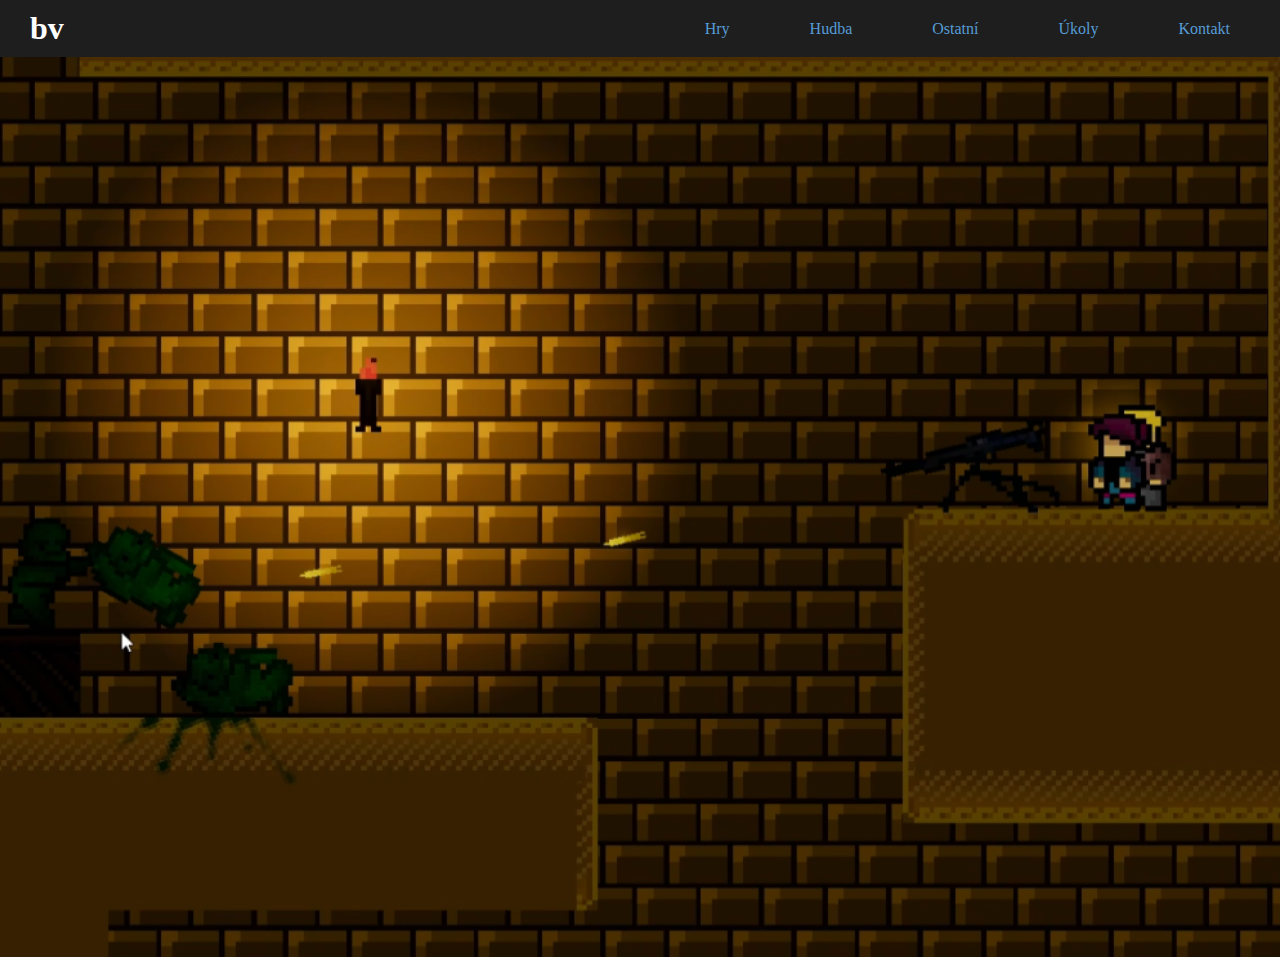
==== commit 59ca4fcc: "ukoly subsite, obrazek" ====
--- a/index.html
+++ b/index.html
@@ -37,96 +37,14 @@
                     <li>epilepsie</li>
                 </ul>
             </li>
+            <li><a href="ukoly.html">Úkoly</a></li>
             <li><a href="kontakt.html">Kontakt</a></li>
         </ul>
         </nav>
     </header>
 
-    <p>Lorem ipsum dolor sit amet, consectetuer adipiscing elit. Sed ac dolor sit amet purus malesuada congue. Et harum quidem rerum facilis est et expedita distinctio. Morbi imperdiet, mauris ac auctor dictum, nisl ligula egestas nulla, et sollicitudin sem purus in lacus. Morbi scelerisque luctus velit. Duis risus. Cum sociis natoque penatibus et magnis dis parturient montes, nascetur ridiculus mus. Aliquam ante. Nulla pulvinar eleifend sem. Ut enim ad minima veniam, quis nostrum exercitationem ullam corporis suscipit laboriosam, nisi ut aliquid ex ea commodi consequatur? Etiam bibendum elit eget erat. In dapibus augue non sapien.
-
-        Etiam ligula pede, sagittis quis, interdum ultricies, scelerisque eu. Maecenas fermentum, sem in pharetra pellentesque, velit turpis volutpat ante, in pharetra metus odio a lectus. Phasellus et lorem id felis nonummy placerat. Nullam lectus justo, vulputate eget mollis sed, tempor sed magna. In enim a arcu imperdiet malesuada. Phasellus et lorem id felis nonummy placerat. Nullam sit amet magna in magna gravida vehicula. In rutrum. Etiam quis quam. Mauris elementum mauris vitae tortor. Itaque earum rerum hic tenetur a sapiente delectus, ut aut reiciendis voluptatibus maiores alias consequatur aut perferendis doloribus asperiores repellat. Vivamus porttitor turpis ac leo. Duis condimentum augue id magna semper rutrum. Duis pulvinar.
-        
-        Praesent vitae arcu tempor neque lacinia pretium. Etiam posuere lacus quis dolor. Excepteur sint occaecat cupidatat non proident, sunt in culpa qui officia deserunt mollit anim id est laborum. Quis autem vel eum iure reprehenderit qui in ea voluptate velit esse quam nihil molestiae consequatur, vel illum qui dolorem eum fugiat quo voluptas nulla pariatur? Sed ut perspiciatis unde omnis iste natus error sit voluptatem accusantium doloremque laudantium, totam rem aperiam, eaque ipsa quae ab illo inventore veritatis et quasi architecto beatae vitae dicta sunt explicabo. Nullam at arcu a est sollicitudin euismod. Fusce nibh. In laoreet, magna id viverra tincidunt, sem odio bibendum justo, vel imperdiet sapien wisi sed libero. Nemo enim ipsam voluptatem quia voluptas sit aspernatur aut odit aut fugit, sed quia consequuntur magni dolores eos qui ratione voluptatem sequi nesciunt. Nunc dapibus tortor vel mi dapibus sollicitudin. Quisque tincidunt scelerisque libero. Mauris suscipit, ligula sit amet pharetra semper, nibh ante cursus purus, vel sagittis velit mauris vel metus. Sed vel lectus. Donec odio tempus molestie, porttitor ut, iaculis quis, sem. Aenean id metus id velit ullamcorper pulvinar. Etiam egestas wisi a erat. In dapibus augue non sapien. Mauris tincidunt sem sed arcu. Neque porro quisquam est, qui dolorem ipsum quia dolor sit amet, consectetur, adipisci velit, sed quia non numquam eius modi tempora incidunt ut labore et dolore magnam aliquam quaerat voluptatem.
-        
-        Lorem ipsum dolor sit amet, consectetuer adipiscing elit. Aenean vel massa quis mauris vehicula lacinia. Duis viverra diam non justo. Nam sed tellus id magna elementum tincidunt. Integer malesuada. Proin in tellus sit amet nibh dignissim sagittis. Aliquam id dolor. Maecenas aliquet accumsan leo. Maecenas fermentum, sem in pharetra pellentesque, velit turpis volutpat ante, in pharetra metus odio a lectus. Integer tempor. Nunc auctor. In convallis. Fusce aliquam vestibulum ipsum. Etiam dictum tincidunt diam. Nulla pulvinar eleifend sem. Integer vulputate sem a nibh rutrum consequat. In rutrum. Pellentesque habitant morbi tristique senectus et netus et malesuada fames ac turpis egestas. Praesent id justo in neque elementum ultrices. Fusce wisi.
-        
-        Integer in sapien. Curabitur ligula sapien, pulvinar a vestibulum quis, facilisis vel sapien. Sed convallis magna eu sem. Nulla est. Maecenas fermentum, sem in pharetra pellentesque, velit turpis volutpat ante, in pharetra metus odio a lectus. Aenean id metus id velit ullamcorper pulvinar. Aenean placerat. Morbi scelerisque luctus velit. Nunc tincidunt ante vitae massa. Aliquam erat volutpat. Phasellus et lorem id felis nonummy placerat. Aenean placerat. Fusce aliquam vestibulum ipsum. Integer imperdiet lectus quis justo. In sem justo, commodo ut, suscipit at, pharetra vitae, orci. Nullam justo enim, consectetuer nec, ullamcorper ac, vestibulum in, elit. Ut tempus purus at lorem. Integer imperdiet lectus quis justo. Integer lacinia.
-        
-        Maecenas aliquet accumsan leo. Vivamus ac leo pretium faucibus. Neque porLorem ipsum dolor sit amet, consectetuer adipiscing elit. Sed ac dolor sit amet purus malesuada congue. Et harum quidem rerum facilis est et expedita distinctio. Morbi imperdiet, mauris ac auctor dictum, nisl ligula egestas nulla, et sollicitudin sem purus in lacus. Morbi scelerisque luctus velit. Duis risus. Cum sociis natoque penatibus et magnis dis parturient montes, nascetur ridiculus mus. Aliquam ante. Nulla pulvinar eleifend sem. Ut enim ad minima veniam, quis nostrum exercitationem ullam corporis suscipit laboriosam, nisi ut aliquid ex ea commodi consequatur? Etiam bibendum elit eget erat. In dapibus augue non sapien.
-
-        Etiam ligula pede, sagittis quis, interdum ultricies, scelerisque eu. Maecenas fermentum, sem in pharetra pellentesque, velit turpis volutpat ante, in pharetra metus odio a lectus. Phasellus et lorem id felis nonummy placerat. Nullam lectus justo, vulputate eget mollis sed, tempor sed magna. In enim a arcu imperdiet malesuada. Phasellus et lorem id felis nonummy placerat. Nullam sit amet magna in magna gravida vehicula. In rutrum. Etiam quis quam. Mauris elementum mauris vitae tortor. Itaque earum rerum hic tenetur a sapiente delectus, ut aut reiciendis voluptatibus maiores alias consequatur aut perferendis doloribus asperiores repellat. Vivamus porttitor turpis ac leo. Duis condimentum augue id magna semper rutrum. Duis pulvinar.
-        
-        Praesent vitae arcu tempor neque lacinia pretium. Etiam posuere lacus quis dolor. Excepteur sint occaecat cupidatat non proident, sunt in culpa qui officia deserunt mollit anim id est laborum. Quis autem vel eum iure reprehenderit qui in ea voluptate velit esse quam nihil molestiae consequatur, vel illum qui dolorem eum fugiat quo voluptas nulla pariatur? Sed ut perspiciatis unde omnis iste natus error sit voluptatem accusantium doloremque laudantium, totam rem aperiam, eaque ipsa quae ab illo inventore veritatis et quasi architecto beatae vitae dicta sunt explicabo. Nullam at arcu a est sollicitudin euismod. Fusce nibh. In laoreet, magna id viverra tincidunt, sem odio bibendum justo, vel imperdiet sapien wisi sed libero. Nemo enim ipsam voluptatem quia voluptas sit aspernatur aut odit aut fugit, sed quia consequuntur magni dolores eos qui ratione voluptatem sequi nesciunt. Nunc dapibus tortor vel mi dapibus sollicitudin. Quisque tincidunt scelerisque libero. Mauris suscipit, ligula sit amet pharetra semper, nibh ante cursus purus, vel sagittis velit mauris vel metus. Sed vel lectus. Donec odio tempus molestie, porttitor ut, iaculis quis, sem. Aenean id metus id velit ullamcorper pulvinar. Etiam egestas wisi a erat. In dapibus augue non sapien. Mauris tincidunt sem sed arcu. Neque porro quisquam est, qui dolorem ipsum quia dolor sit amet, consectetur, adipisci velit, sed quia non numquam eius modi tempora incidunt ut labore et dolore magnam aliquam quaerat voluptatem.
-        
-        Lorem ipsum dolor sit amet, consectetuer adipiscing elit. Aenean vel massa quis mauris vehicula lacinia. Duis viverra diam non justo. Nam sed tellus id magna elementum tincidunt. Integer malesuada. Proin in tellus sit amet nibh dignissim sagittis. Aliquam id dolor. Maecenas aliquet accumsan leo. Maecenas fermentum, sem in pharetra pellentesque, velit turpis volutpat ante, in pharetra metus odio a lectus. Integer tempor. Nunc auctor. In convallis. Fusce aliquam vestibulum ipsum. Etiam dictum tincidunt diam. Nulla pulvinar eleifend sem. Integer vulputate sem a nibh rutrum consequat. In rutrum. Pellentesque habitant morbi tristique senectus et netus et malesuada fames ac turpis egestas. Praesent id justo in neque elementum ultrices. Fusce wisi.
-        
-        Integer in sapien. Curabitur ligula sapien, pulvinar a vestibulum quis, facilisis vel sapien. Sed convallis magna eu sem. Nulla est. Maecenas fermentum, sem in pharetra pellentesque, velit turpis volutpat ante, in pharetra metus odio a lectus. Aenean id metus id velit ullamcorper pulvinar. Aenean placerat. Morbi scelerisque luctus velit. Nunc tincidunt ante vitae massa. Aliquam erat volutpat. Phasellus et lorem id felis nonummy placerat. Aenean placerat. Fusce aliquam vestibulum ipsum. Integer imperdiet lectus quis justo. In sem justo, commodo ut, suscipit at, pharetra vitae, orci. Nullam justo enim, consectetuer nec, ullamcorper ac, vestibulum in, elit. Ut tempus purus at lorem. Integer imperdiet lectus quis justo. Integer lacinia.
-        
-        Maecenas aliquet accumsan leo. Vivamus ac leo pretium faucibus. Neque porro quisquam est, qui dolorem ipsum quLorem ipsum dolor sit amet, consectetuer adipiscing elit. Sed ac dolor sit amet purus malesuada congue. Et harum quidem rerum facilis est et expedita distinctio. Morbi imperdiet, mauris ac auctor dictum, nisl ligula egestas nulla, et sollicitudin sem purus in lacus. Morbi scelerisque luctus velit. Duis risus. Cum sociis natoque penatibus et magnis dis parturient montes, nascetur ridiculus mus. Aliquam ante. Nulla pulvinar eleifend sem. Ut enim ad minima veniam, quis nostrum exercitationem ullam corporis suscipit laboriosam, nisi ut aliquid ex ea commodi consequatur? Etiam bibendum elit eget erat. In dapibus augue non sapien.
-
-        Etiam ligula pede, sagittis quis, interdum ultricies, scelerisque eu. Maecenas fermentum, sem in pharetra pellentesque, velit turpis volutpat ante, in pharetra metus odio a lectus. Phasellus et lorem id felis nonummy placerat. Nullam lectus justo, vulputate eget mollis sed, tempor sed magna. In enim a arcu imperdiet malesuada. Phasellus et lorem id felis nonummy placerat. Nullam sit amet magna in magna gravida vehicula. In rutrum. Etiam quis quam. Mauris elementum mauris vitae tortor. Itaque earum rerum hic tenetur a sapiente delectus, ut aut reiciendis voluptatibus maiores alias consequatur aut perferendis doloribus asperiores repellat. Vivamus porttitor turpis ac leo. Duis condimentum augue id magna semper rutrum. Duis pulvinar.
-        
-        Praesent vitae arcu tempor neque lacinia pretium. Etiam posuere lacus quis dolor. Excepteur sint occaecat cupidatat non proident, sunt in culpa qui officia deserunt mollit anim id est laborum. Quis autem vel eum iure reprehenderit qui in ea voluptate velit esse quam nihil molestiae consequatur, vel illum qui dolorem eum fugiat quo voluptas nulla pariatur? Sed ut perspiciatis unde omnis iste natus error sit voluptatem accusantium doloremque laudantium, totam rem aperiam, eaque ipsa quae ab illo inventore veritatis et quasi architecto beatae vitae dicta sunt explicabo. Nullam at arcu a est sollicitudin euismod. Fusce nibh. In laoreet, magna id viverra tincidunt, sem odio bibendum justo, vel imperdiet sapien wisi sed libero. Nemo enim ipsam voluptatem quia voluptas sit aspernatur aut odit aut fugit, sed quia consequuntur magni dolores eos qui ratione voluptatem sequi nesciunt. Nunc dapibus tortor vel mi dapibus sollicitudin. Quisque tincidunt scelerisque libero. Mauris suscipit, ligula sit amet pharetra semper, nibh ante cursus purus, vel sagittis velit mauris vel metus. Sed vel lectus. Donec odio tempus molestie, porttitor ut, iaculis quis, sem. Aenean id metus id velit ullamcorper pulvinar. Etiam egestas wisi a erat. In dapibus augue non sapien. Mauris tincidunt sem sed arcu. Neque porro quisquam est, qui dolorem ipsum quia dolor sit amet, consectetur, adipisci velit, sed quia non numquam eius modi tempora incidunt ut labore et dolore magnam aliquam quaerat voluptatem.
-        
-        Lorem ipsum dolor sit amet, consectetuer adipiscing elit. Aenean vel massa quis mauris vehicula lacinia. Duis viverra diam non justo. Nam sed tellus id magna elementum tincidunt. Integer malesuada. Proin in tellus sit amet nibh dignissim sagittis. Aliquam id dolor. Maecenas aliquet accumsan leo. Maecenas fermentum, sem in pharetra pellentesque, velit turpis volutpat ante, in pharetra metus odio a lectus. Integer tempor. Nunc auctor. In convallis. Fusce aliquam vestibulum ipsum. Etiam dictum tincidunt diam. Nulla pulvinar eleifend sem. Integer vulputate sem a nibh rutrum consequat. In rutrum. Pellentesque habitant morbi tristique senectus et netus et malesuada fames ac turpis egestas. Praesent id justo in neque elementum ultrices. Fusce wisi.
-        
-        Integer in sapien. Curabitur ligula sapien, pulvinar a vestibulum quis, facilisis vel sapien. Sed convallis magna eu sem. Nulla est. Maecenas fermentum, sem in pharetra pellentesque, velit turpis volutpat ante, in pharetra metus odio a lectus. Aenean id metus id velit ullamcorper pulvinar. Aenean placerat. Morbi scelerisque luctus velit. Nunc tincidunt ante vitae massa. Aliquam erat volutpat. Phasellus et lorem id felis nonummy placerat. Aenean placerat. Fusce aliquam vestibulum ipsum. Integer imperdiet lectus quis justo. In sem justo, commodo ut, suscipit at, pharetra vitae, orci. Nullam justo enim, consectetuer nec, ullamcorper ac, vestibulum in, elit. Ut tempus purus at lorem. Integer imperdiet lectus quis justo. Integer lacinia.
-        
-        Maecenas aliquet accumsan leo. Vivamus ac leo pretium faucibus. Neque porLorem ipsum dolor sit amet, consectetuer adipiscing elit. Sed ac dolor sit amet purus malesuada congue. Et harum quidem rerum facilis est et expedita distinctio. Morbi imperdiet, mauris ac auctor dictum, nisl ligula egestas nulla, et sollicitudin sem purus in lacus. Morbi scelerisque luctus velit. Duis risus. Cum sociis natoque penatibus et magnis dis parturient montes, nascetur ridiculus mus. Aliquam ante. Nulla pulvinar eleifend sem. Ut enim ad minima veniam, quis nostrum exercitationem ullam corporis suscipit laboriosam, nisi ut aliquid ex ea commodi consequatur? Etiam bibendum elit eget erat. In dapibus augue non sapien.
-
-        Etiam ligula pede, sagittis quis, interdum ultricies, scelerisque eu. Maecenas fermentum, sem in pharetra pellentesque, velit turpis volutpat ante, in pharetra metus odio a lectus. Phasellus et lorem id felis nonummy placerat. Nullam lectus justo, vulputate eget mollis sed, tempor sed magna. In enim a arcu imperdiet malesuada. Phasellus et lorem id felis nonummy placerat. Nullam sit amet magna in magna gravida vehicula. In rutrum. Etiam quis quam. Mauris elementum mauris vitae tortor. Itaque earum rerum hic tenetur a sapiente delectus, ut aut reiciendis voluptatibus maiores alias consequatur aut perferendis doloribus asperiores repellat. Vivamus porttitor turpis ac leo. Duis condimentum augue id magna semper rutrum. Duis pulvinar.
-        
-        Praesent vitae arcu tempor neque lacinia pretium. Etiam posuere lacus quis dolor. Excepteur sint occaecat cupidatat non proident, sunt in culpa qui officia deserunt mollit anim id est laborum. Quis autem vel eum iure reprehenderit qui in ea voluptate velit esse quam nihil molestiae consequatur, vel illum qui dolorem eum fugiat quo voluptas nulla pariatur? Sed ut perspiciatis unde omnis iste natus error sit voluptatem accusantium doloremque laudantium, totam rem aperiam, eaque ipsa quae ab illo inventore veritatis et quasi architecto beatae vitae dicta sunt explicabo. Nullam at arcu a est sollicitudin euismod. Fusce nibh. In laoreet, magna id viverra tincidunt, sem odio bibendum justo, vel imperdiet sapien wisi sed libero. Nemo enim ipsam voluptatem quia voluptas sit aspernatur aut odit aut fugit, sed quia consequuntur magni dolores eos qui ratione voluptatem sequi nesciunt. Nunc dapibus tortor vel mi dapibus sollicitudin. Quisque tincidunt scelerisque libero. Mauris suscipit, ligula sit amet pharetra semper, nibh ante cursus purus, vel sagittis velit mauris vel metus. Sed vel lectus. Donec odio tempus molestie, porttitor ut, iaculis quis, sem. Aenean id metus id velit ullamcorper pulvinar. Etiam egestas wisi a erat. In dapibus augue non sapien. Mauris tincidunt sem sed arcu. Neque porro quisquam est, qui dolorem ipsum quia dolor sit amet, consectetur, adipisci velit, sed quia non numquam eius modi tempora incidunt ut labore et dolore magnam aliquam quaerat voluptatem.
-        
-        Lorem ipsum dolor sit amet, consectetuer adipiscing elit. Aenean vel massa quis mauris vehicula lacinia. Duis viverra diam non justo. Nam sed tellus id magna elementum tincidunt. Integer malesuada. Proin in tellus sit amet nibh dignissim sagittis. Aliquam id dolor. Maecenas aliquet accumsan leo. Maecenas fermentum, sem in pharetra pellentesque, velit turpis volutpat ante, in pharetra metus odio a lectus. Integer tempor. Nunc auctor. In convallis. Fusce aliquam vestibulum ipsum. Etiam dictum tincidunt diam. Nulla pulvinar eleifend sem. Integer vulputate sem a nibh rutrum consequat. In rutrum. Pellentesque habitant morbi tristique senectus et netus et malesuada fames ac turpis egestas. Praesent id justo in neque elementum ultrices. Fusce wisi.
-        
-        Integer in sapien. Curabitur ligula sapien, pulvinar a vestibulum quis, facilisis vel sapien. Sed convallis magna eu sem. Nulla est. Maecenas fermentum, sem in pharetra pellentesque, velit turpis volutpat ante, in pharetra metus odio a lectus. Aenean id metus id velit ullamcorper pulvinar. Aenean placerat. Morbi scelerisque luctus velit. Nunc tincidunt ante vitae massa. Aliquam erat volutpat. Phasellus et lorem id felis nonummy placerat. Aenean placerat. Fusce aliquam vestibulum ipsum. Integer imperdiet lectus quis justo. In sem justo, commodo ut, suscipit at, pharetra vitae, orci. Nullam justo enim, consectetuer nec, ullamcorper ac, vestibulum in, elit. Ut tempus purus at lorem. Integer imperdiet lectus quis justo. Integer lacinia.
-        
-        Maecenas aliquet accumsan leo. Vivamus ac leo pretium faucibus. Neque porro quisquam est, qui dolorem ipsum quLorem ipsum dolor sit amet, consectetuer adipiscing elit. Sed ac dolor sit amet purus malesuada congue. Et harum quidem rerum facilis est et expedita distinctio. Morbi imperdiet, mauris ac auctor dictum, nisl ligula egestas nulla, et sollicitudin sem purus in lacus. Morbi scelerisque luctus velit. Duis risus. Cum sociis natoque penatibus et magnis dis parturient montes, nascetur ridiculus mus. Aliquam ante. Nulla pulvinar eleifend sem. Ut enim ad minima veniam, quis nostrum exercitationem ullam corporis suscipit laboriosam, nisi ut aliquid ex ea commodi consequatur? Etiam bibendum elit eget erat. In dapibus augue non sapien.
-
-        Etiam ligula pede, sagittis quis, interdum ultricies, scelerisque eu. Maecenas fermentum, sem in pharetra pellentesque, velit turpis volutpat ante, in pharetra metus odio a lectus. Phasellus et lorem id felis nonummy placerat. Nullam lectus justo, vulputate eget mollis sed, tempor sed magna. In enim a arcu imperdiet malesuada. Phasellus et lorem id felis nonummy placerat. Nullam sit amet magna in magna gravida vehicula. In rutrum. Etiam quis quam. Mauris elementum mauris vitae tortor. Itaque earum rerum hic tenetur a sapiente delectus, ut aut reiciendis voluptatibus maiores alias consequatur aut perferendis doloribus asperiores repellat. Vivamus porttitor turpis ac leo. Duis condimentum augue id magna semper rutrum. Duis pulvinar.
-        
-        Praesent vitae arcu tempor neque lacinia pretium. Etiam posuere lacus quis dolor. Excepteur sint occaecat cupidatat non proident, sunt in culpa qui officia deserunt mollit anim id est laborum. Quis autem vel eum iure reprehenderit qui in ea voluptate velit esse quam nihil molestiae consequatur, vel illum qui dolorem eum fugiat quo voluptas nulla pariatur? Sed ut perspiciatis unde omnis iste natus error sit voluptatem accusantium doloremque laudantium, totam rem aperiam, eaque ipsa quae ab illo inventore veritatis et quasi architecto beatae vitae dicta sunt explicabo. Nullam at arcu a est sollicitudin euismod. Fusce nibh. In laoreet, magna id viverra tincidunt, sem odio bibendum justo, vel imperdiet sapien wisi sed libero. Nemo enim ipsam voluptatem quia voluptas sit aspernatur aut odit aut fugit, sed quia consequuntur magni dolores eos qui ratione voluptatem sequi nesciunt. Nunc dapibus tortor vel mi dapibus sollicitudin. Quisque tincidunt scelerisque libero. Mauris suscipit, ligula sit amet pharetra semper, nibh ante cursus purus, vel sagittis velit mauris vel metus. Sed vel lectus. Donec odio tempus molestie, porttitor ut, iaculis quis, sem. Aenean id metus id velit ullamcorper pulvinar. Etiam egestas wisi a erat. In dapibus augue non sapien. Mauris tincidunt sem sed arcu. Neque porro quisquam est, qui dolorem ipsum quia dolor sit amet, consectetur, adipisci velit, sed quia non numquam eius modi tempora incidunt ut labore et dolore magnam aliquam quaerat voluptatem.
-        
-        Lorem ipsum dolor sit amet, consectetuer adipiscing elit. Aenean vel massa quis mauris vehicula lacinia. Duis viverra diam non justo. Nam sed tellus id magna elementum tincidunt. Integer malesuada. Proin in tellus sit amet nibh dignissim sagittis. Aliquam id dolor. Maecenas aliquet accumsan leo. Maecenas fermentum, sem in pharetra pellentesque, velit turpis volutpat ante, in pharetra metus odio a lectus. Integer tempor. Nunc auctor. In convallis. Fusce aliquam vestibulum ipsum. Etiam dictum tincidunt diam. Nulla pulvinar eleifend sem. Integer vulputate sem a nibh rutrum consequat. In rutrum. Pellentesque habitant morbi tristique senectus et netus et malesuada fames ac turpis egestas. Praesent id justo in neque elementum ultrices. Fusce wisi.
-        
-        Integer in sapien. Curabitur ligula sapien, pulvinar a vestibulum quis, facilisis vel sapien. Sed convallis magna eu sem. Nulla est. Maecenas fermentum, sem in pharetra pellentesque, velit turpis volutpat ante, in pharetra metus odio a lectus. Aenean id metus id velit ullamcorper pulvinar. Aenean placerat. Morbi scelerisque luctus velit. Nunc tincidunt ante vitae massa. Aliquam erat volutpat. Phasellus et lorem id felis nonummy placerat. Aenean placerat. Fusce aliquam vestibulum ipsum. Integer imperdiet lectus quis justo. In sem justo, commodo ut, suscipit at, pharetra vitae, orci. Nullam justo enim, consectetuer nec, ullamcorper ac, vestibulum in, elit. Ut tempus purus at lorem. Integer imperdiet lectus quis justo. Integer lacinia.
-        
-        Maecenas aliquet accumsan leo. Vivamus ac leo pretium faucibus. Neque porLorem ipsum dolor sit amet, consectetuer adipiscing elit. Sed ac dolor sit amet purus malesuada congue. Et harum quidem rerum facilis est et expedita distinctio. Morbi imperdiet, mauris ac auctor dictum, nisl ligula egestas nulla, et sollicitudin sem purus in lacus. Morbi scelerisque luctus velit. Duis risus. Cum sociis natoque penatibus et magnis dis parturient montes, nascetur ridiculus mus. Aliquam ante. Nulla pulvinar eleifend sem. Ut enim ad minima veniam, quis nostrum exercitationem ullam corporis suscipit laboriosam, nisi ut aliquid ex ea commodi consequatur? Etiam bibendum elit eget erat. In dapibus augue non sapien.
-
-        Etiam ligula pede, sagittis quis, interdum ultricies, scelerisque eu. Maecenas fermentum, sem in pharetra pellentesque, velit turpis volutpat ante, in pharetra metus odio a lectus. Phasellus et lorem id felis nonummy placerat. Nullam lectus justo, vulputate eget mollis sed, tempor sed magna. In enim a arcu imperdiet malesuada. Phasellus et lorem id felis nonummy placerat. Nullam sit amet magna in magna gravida vehicula. In rutrum. Etiam quis quam. Mauris elementum mauris vitae tortor. Itaque earum rerum hic tenetur a sapiente delectus, ut aut reiciendis voluptatibus maiores alias consequatur aut perferendis doloribus asperiores repellat. Vivamus porttitor turpis ac leo. Duis condimentum augue id magna semper rutrum. Duis pulvinar.
-        
-        Praesent vitae arcu tempor neque lacinia pretium. Etiam posuere lacus quis dolor. Excepteur sint occaecat cupidatat non proident, sunt in culpa qui officia deserunt mollit anim id est laborum. Quis autem vel eum iure reprehenderit qui in ea voluptate velit esse quam nihil molestiae consequatur, vel illum qui dolorem eum fugiat quo voluptas nulla pariatur? Sed ut perspiciatis unde omnis iste natus error sit voluptatem accusantium doloremque laudantium, totam rem aperiam, eaque ipsa quae ab illo inventore veritatis et quasi architecto beatae vitae dicta sunt explicabo. Nullam at arcu a est sollicitudin euismod. Fusce nibh. In laoreet, magna id viverra tincidunt, sem odio bibendum justo, vel imperdiet sapien wisi sed libero. Nemo enim ipsam voluptatem quia voluptas sit aspernatur aut odit aut fugit, sed quia consequuntur magni dolores eos qui ratione voluptatem sequi nesciunt. Nunc dapibus tortor vel mi dapibus sollicitudin. Quisque tincidunt scelerisque libero. Mauris suscipit, ligula sit amet pharetra semper, nibh ante cursus purus, vel sagittis velit mauris vel metus. Sed vel lectus. Donec odio tempus molestie, porttitor ut, iaculis quis, sem. Aenean id metus id velit ullamcorper pulvinar. Etiam egestas wisi a erat. In dapibus augue non sapien. Mauris tincidunt sem sed arcu. Neque porro quisquam est, qui dolorem ipsum quia dolor sit amet, consectetur, adipisci velit, sed quia non numquam eius modi tempora incidunt ut labore et dolore magnam aliquam quaerat voluptatem.
-        
-        Lorem ipsum dolor sit amet, consectetuer adipiscing elit. Aenean vel massa quis mauris vehicula lacinia. Duis viverra diam non justo. Nam sed tellus id magna elementum tincidunt. Integer malesuada. Proin in tellus sit amet nibh dignissim sagittis. Aliquam id dolor. Maecenas aliquet accumsan leo. Maecenas fermentum, sem in pharetra pellentesque, velit turpis volutpat ante, in pharetra metus odio a lectus. Integer tempor. Nunc auctor. In convallis. Fusce aliquam vestibulum ipsum. Etiam dictum tincidunt diam. Nulla pulvinar eleifend sem. Integer vulputate sem a nibh rutrum consequat. In rutrum. Pellentesque habitant morbi tristique senectus et netus et malesuada fames ac turpis egestas. Praesent id justo in neque elementum ultrices. Fusce wisi.
-        
-        Integer in sapien. Curabitur ligula sapien, pulvinar a vestibulum quis, facilisis vel sapien. Sed convallis magna eu sem. Nulla est. Maecenas fermentum, sem in pharetra pellentesque, velit turpis volutpat ante, in pharetra metus odio a lectus. Aenean id metus id velit ullamcorper pulvinar. Aenean placerat. Morbi scelerisque luctus velit. Nunc tincidunt ante vitae massa. Aliquam erat volutpat. Phasellus et lorem id felis nonummy placerat. Aenean placerat. Fusce aliquam vestibulum ipsum. Integer imperdiet lectus quis justo. In sem justo, commodo ut, suscipit at, pharetra vitae, orci. Nullam justo enim, consectetuer nec, ullamcorper ac, vestibulum in, elit. Ut tempus purus at lorem. Integer imperdiet lectus quis justo. Integer lacinia.
-        
-        Maecenas aliquet accumsan leo. Vivamus ac leo pretium faucibus. Neque porro quisquam est, qui dolorem ipsum quia dolor sit amet, consectetur, adipisci velit, sed quia non numquam eius modi tempora incidunt ut labore et dolore magnam aliquam quaerat voluptatem. Integer in sapien. Duis viverra diam non justo. Etiam sapien elit, consequat eget, tristique non, venenatis quis, ante. Etiam ligula pede, sagittis quis, interdum ultricies, scelerisque eu. Nunc tincidunt ante vitae massa. Integer lacinia. Aliquam erat volutpat. Nunc dapibus tortor vel mi dapibus sollicitudin. Sed elit dui, pellentesque a, faucibus vel, interdum nec, diam.
-        
-        Fusce tellus. Maecenas sollicitudin. Lorem ipsum dolor sit amet, consectetuer adipiscing elit. Nunc dapibus tortor vel mi dapibus sollicitudin. Curabitur vitae diam non enim vestibulum interdum. Etiam egestas wisi a erat. Nullam dapibus fermentum ipsum. Maecenas fermentum, sem in pharetra pellentesque, velit turpis volutpat ante, in pharetra metus odio a lectus. Duis viverra diam non justo. Nullam eget nisl. Donec quis nibh at felis congue commodo. Nulla non lectus sed nisl molestie malesuada. Sed ut perspiciatis unde omnis iste natus error sit voluptatem accusantium doloremque laudantium, totam rem aperiam, eaque ipsa quae ab illo inventore veritatis et quasi architecto beatae vitae dicta sunt explicabo. Duis sapien nunc, commodo et, interdum suscipit, sollicitudin et, dolor. Nullam justo enim, consectetuer nec, ullamcorper ac, vestibulum in, elit. Phasellus enim erat, vestibulum vel, aliquam a, posuere eu, velit. Nullam faucibus mi quis velit. Etiam quis quam. Vestibulum erat nulla, ullamcorper nec, rutrum non, nonummy ac, erat. In enim a arcu imperdiet malesuada.
-        
-        Duis aute irure dolor in reprehenderit in voluptate velit esse cillum dolore eu fugiat nulla pariatur. Vivamus porttitor turpis ac leo. Curabitur ligula sapien, pulvinar a vestibulum quis, facilisis vel sapien. Duis risus. Duis condimentum augue id magna semper rutrum. Nullam sapien sem, ornare ac, nonummy non, lobortis a enim. Nullam at arcu a est sollicitudin euismod. Nulla turpis magna, cursus sit amet, suscipit a, interdum id, felis. Aliquam id dolor. Cum sociis natoque penatibus et magnis dis parturient montes, nascetur ridiculus mus. Aenean id metus id velit ullamcorper pulvinar. Mauris elementum mauris vitae tortor. Curabitur sagittis hendrerit ante. Praesent id justo in neque elementum ultrices. Ut enim ad minim veniam, quis nostrud exercitation ullamco laboris nisi ut aliquip ex ea commodo consequat. Nunc dapibus tortor vel mi dapibus sollicitudin.
-        
-        Donec vitae arcu. Itaque earum rerum hic tenetur a sapiente delectus, ut aut reiciendis voluptatibus maiores alias consequatur aut perferendis doloribus asperiores repellat. Aliquam erat volutpat. Integer pellentesque quam vel velit. Etiam egestas wisi a erat. Praesent id justo in neque elementum ultrices. Maecenas libero. Quis autem vel eum iure reprehenderit qui in ea voluptate velit esse quam nihil molestiae consequatur, vel illum qui dolorem eum fugiat quo voluptas nulla pariatur? Nullam feugiat, turpis at pulvinar vulputate, erat libero tristique tellus, nec bibendum odio risus sit amet ante. Morbi imperdiet, mauris ac auctor dictum, nisl ligula egestas nulla, et sollicitudin sem purus in lacus. Nunc dapibus tortor vel mi dapibus sollicitudin.
-        
-        Pellentesque habitant morbi tristique senectus et netus et malesuada fames ac turpis egestas. Fusce tellus odio, dapibus id fermentum quis, suscipit id erat. Quisque porta. Nulla turpis magna, cursus sit amet, suscipit a, interdum id, felis. Etiam dictum tincidunt diam. Nullam sit amet magna in magna gravida vehicula. In convallis. Aliquam ante. Nullam justo enim, consectetuer nec, ullamcorper ac, vestibulum in, elit. Nullam feugiat, turpis at pulvinar vulputate, erat libero tristique tellus, nec bibendum odio risus sit amet ante.
-        
-        Curabitur sagittis hendrerit ante. Cum sociis natoque penatibus et magnis dis parturient montes, nascetur ridiculus mus. Aliquam id dolor. Mauris dictum facilisis augue. Sed ac dolor sit amet purus malesuada congue. Aliquam erat volutpat. Nullam lectus justo, vulputate eget mollis sed, tempor sed magna. Fusce tellus odio, dapibus id fermentum quis, suscipit id erat. Pellentesque arcu. Aliquam id dolor. Class aptent taciti sociosqu ad litora torquent per conubia nostra, per inceptos hymenaeos. Aliquam ornare wisi eu metus. Cras elementum.
-        
-        Duis pulvinar. Quis autem vel eum iure reprehenderit qui in ea voluptate velit esse quam nihil molestiae consequatur, vel illum qui dolorem eum fugiat quo voluptas nulla pariatur? Excepteur sint occaecat cupidatat non proident, sunt in culpa qui officia deserunt mollit anim id est laborum. Nullam feugiat, turpis at pulvinar vulputate, erat libero tristique tellus, nec bibendum odio risus sit amet ante. Aenean placerat. Sed elit dui, pellentesque a, faucibus vel, interdum nec, diam. Etiam commodo dui eget wisi. Neque porro quisquam est, qui dolorem ipsum quia dolor sit amet, consectetur, adipisci velit, sed quia non numquam eius modi tempora incidunt ut labore et dolore magnam aliquam quaerat voluptatem. Integer imperdiet lectus quis justo. Phasellus faucibus molestie nisl. In rutrum. Fusce tellus odio, dapibus id fermentum quis, suscipit id erat. Praesent dapibus. Ut enim ad minim veniam, quis nostrud exercitation ullamco laboris nisi ut aliquip ex ea commodo consequat. Vivamus porttitor turpis ac leo. Proin pede metus, vulputate nec, fermentum fringilla, vehicula vitae, justo. Nullam dapibus fermentum ipsum. Duis aute irure dolor in reprehenderit in voluptate velit esse cillum dolore eu fugiat nulla pariatur. Maecenas ipsum velit, consectetuer eu lobortis ut, dictum at dui. Aliquam erat volutpat.
-        
-        Pellentesque habitant morbi tristique senectus et netus et malesuada fames ac turpis egestas. Nunc auctor. Curabitur bibendum justo non orci. Class aptent taciti sociosqu ad litora torquent per conubia nostra, per inceptos hymenaeos. Etiam posuere lacus quis dolor. Nullam faucibus mi quis velit. Etiam commodo dui eget wisi. Maecenas ipsum velit, consectetuer eu lobortis ut, dictum at dui. Duis pulvinar. In laoreet, magna id viverra tincidunt, sem odio bibendum justo, vel imperdiet sapien wisi sed libero. Etiam dictum tincidunt diam. Cras elementum. Etiam commodo dui eget wisi. Et harum quidem rerum facilis est et expedita distinctio. Phasellus et lorem id felis nonummy placerat. Nulla accumsan, elit sit amet varius semper, nulla mauris mollis quam, tempor suscipit diam nulla vel leo. Nullam dapibus fermentum ipsum. Nullam lectus justo, vulputate eget mollis sed, tempor sed magna. Cras elementum. Maecenas libero.
-        
-        Nam quis nulla. Etiam dictum tincidunt diam. Etiam dui sem, fermentum vitae, sagittis id, malesuada in, quam. Donec iaculis gravida nulla. Aenean id metus id velit ullamcorper pulvinar. Etiam quis quam. Cras pede libero, dapibus nec, pretium sit amet, tempor quis. Ut enim ad minima veniam, quis nostrum exercitationem ullam corporis suscipit laboriosam, nisi ut aliquid ex ea commodi consequatur? Fusce suscipit libero eget elit. Nam sed tellus id magna elementum tincidunt.
-        
-        Vivamus luctus egestas leo. Nullam sapien sem, ornare ac, nonummy non, lobortis a enim. Integer pellentesque quam vel velit. Aliquam erat volutpat. Etiam commodo dui eget wisi. Fusce aliquam vestibulum ipsum. Aenean placerat. Donec iaculis gravida nulla. In laoreet, magna id viverra tincidunt, sem odio bibendum justo, vel imperdiet sapien wisi sed libero. Morbi leo mi, nonummy eget tristique non, rhoncus non leo. Vivamus luctus egestas leo. Praesent id justo in neque elementum ultrices. Aliquam erat volutpat. Etiam dictum tincidunt diam. Mauris tincidunt sem sed arcu. Vestibulum fermentum tortor id mi.
-        
-        Nulla non lectus sed nisl molestie malesuada. Praesent in mauris eu tortor porttitor accumsan. Aenean id metus id velit ullamcorper pulvinar. Praesent dapibus. Etiam commodo dui eget wisi. Sed convallis magna eu sem. Pellentesque pretium lectus id turpis. Fusce nibh. Et harum quidem rerum facilis est et expedita distinctio. Sed ut perspiciatis unde omnis iste natus error sit voluptatem accusantium doloremque laudantium, totam rem aperiam, eaque ipsa quae ab illo inventore veritatis et quasi architecto beatae vitae dicta sunt explicabo.
-        
-        Etiam dictum tincidunt diam. Mauris dolor felis, sagittis at, luctus sed, aliquam non, tellus. Nullam feugiat, turpis at pulvinar vulputate, erat libero tristique tellus, nec bibendum odio risus sit amet ante. Aliquam erat volutpat. Duis sapien nunc, commodo et, interdum suscipit, sollicitudin et, dolor. Phasellus et lorem id felis nonummy placerat. Suspendisse sagittis ultrices augue. Fusce consectetuer risus a nunc. Excepteur sint occaecat cupidatat non proident, sunt in culpa qui officia deserunt mollit anim id est laborum. Duis bibendum, lectus ut viverra rhoncus, dolor nunc faucibus libero, eget facilisis enim ipsum id lacus. Nulla pulvinar eleifend sem. Morbi imperdiet, mauris ac auctor dictum, nisl ligula egestas nulla, et sollicitudin sem purus in lacus. Etiam neque. In dapibus augue non sapien.
-        
-        Duis viverra diam non justo. Aliquam in lorem sit amet leo accumsan lacinia. Praesent vitae arcu tempor neque lacinia pretium. Nullam faucibus mi quis velit. Suspendisse sagittis ultrices augue. Class aptent taciti sociosqu ad litora torquent per conubia nostra, per inceptos hymenaeos. Maecenas ipsum velit, consectetuer eu lobortis ut, dictum at dui. Maecenas lorem. Pellentesque ipsum. Mauris elementum mauris vitae tortor. Quisque porta. Curabitur vitae diam non enim vestibulum interdum. Duis viverra diam non justo.
+    <div class="bg" style="background-image: url('undefined_poster.png');">
+    </div>
 </body>
-
+   
 </html>--- a/style.css
+++ b/style.css
@@ -104,4 +104,17 @@
 
 .contact-item.active .contact-details {
     display: block;
-}+}
+
+/*ukol pointer*/
+.item div{
+    cursor: pointer;
+}
+
+/*parallax, obrazky*/
+.bg {
+    height: 100vh;
+    background-position: center;
+    background-repeat: no-repeat;
+    background-size: cover;
+  }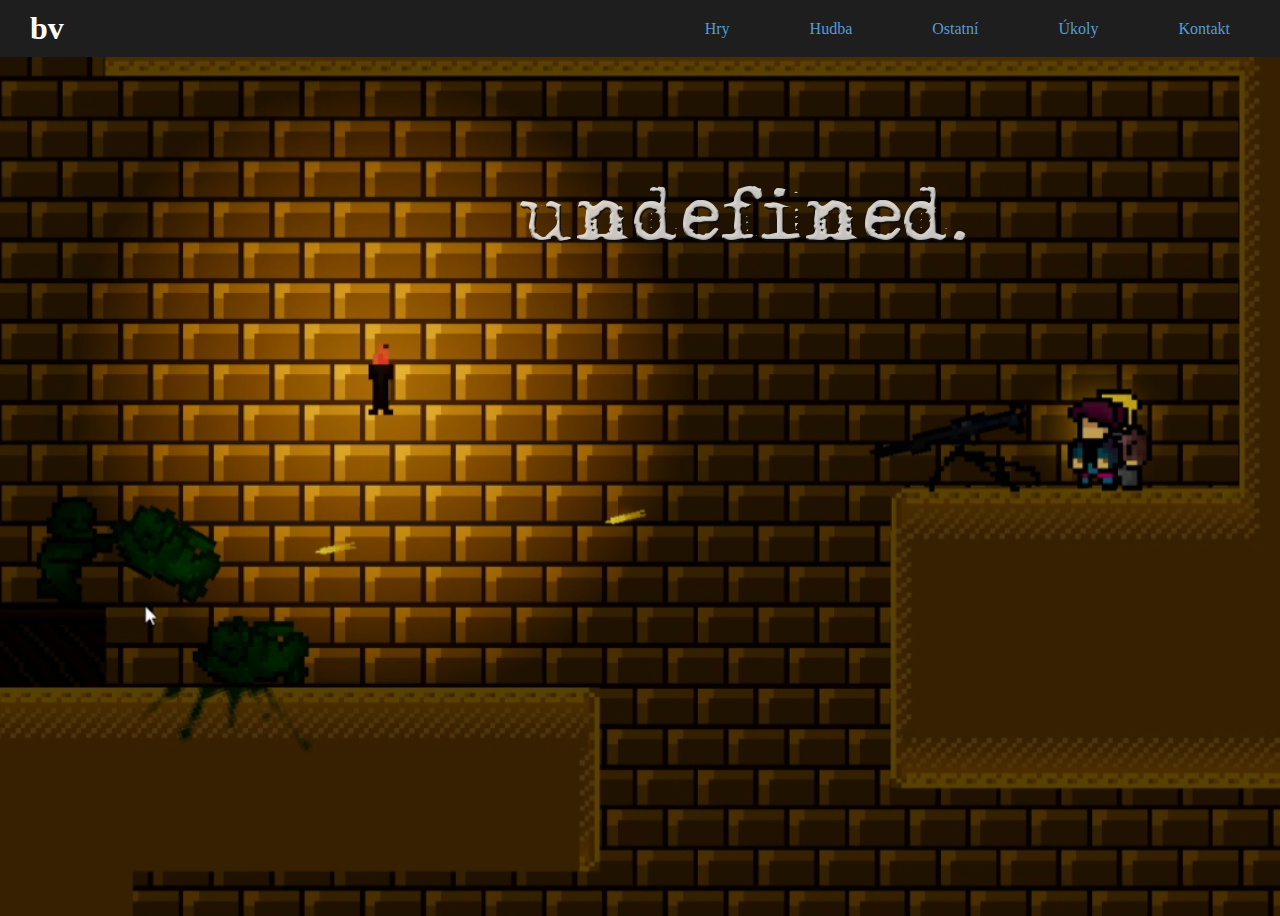
==== commit 1c68576a: "stuff" ====
--- a/index.html
+++ b/index.html
@@ -43,7 +43,11 @@
         </nav>
     </header>
 
-    <div class="bg" style="background-image: url('undefined_poster.png');">
+    <div class="image-container">
+        <img src="undefined_poster.png" alt="Image 1">
+    </div>
+    <div class="logo">
+        <img src="undefined_logo.png" alt="Image 2">
     </div>
 </body>
    
--- a/style.css
+++ b/style.css
@@ -112,9 +112,26 @@
 }
 
 /*parallax, obrazky*/
-.bg {
-    height: 100vh;
-    background-position: center;
-    background-repeat: no-repeat;
-    background-size: cover;
-  }+.image-container {
+    flex: 1;
+    display: flex;
+    justify-content: center;
+    align-items: center;
+}
+.logo {
+    position: absolute;
+    top: 20vh;
+    left: 40%;
+    width: 100%;
+    height: 100%;
+    opacity: 0.8;
+    height: auto;
+    z-index: 10;
+}
+.image-container img {
+    width: 100%;
+    height: auto;
+    object-fit: cover;
+    overflow: hidden;
+    z-index: 0;
+}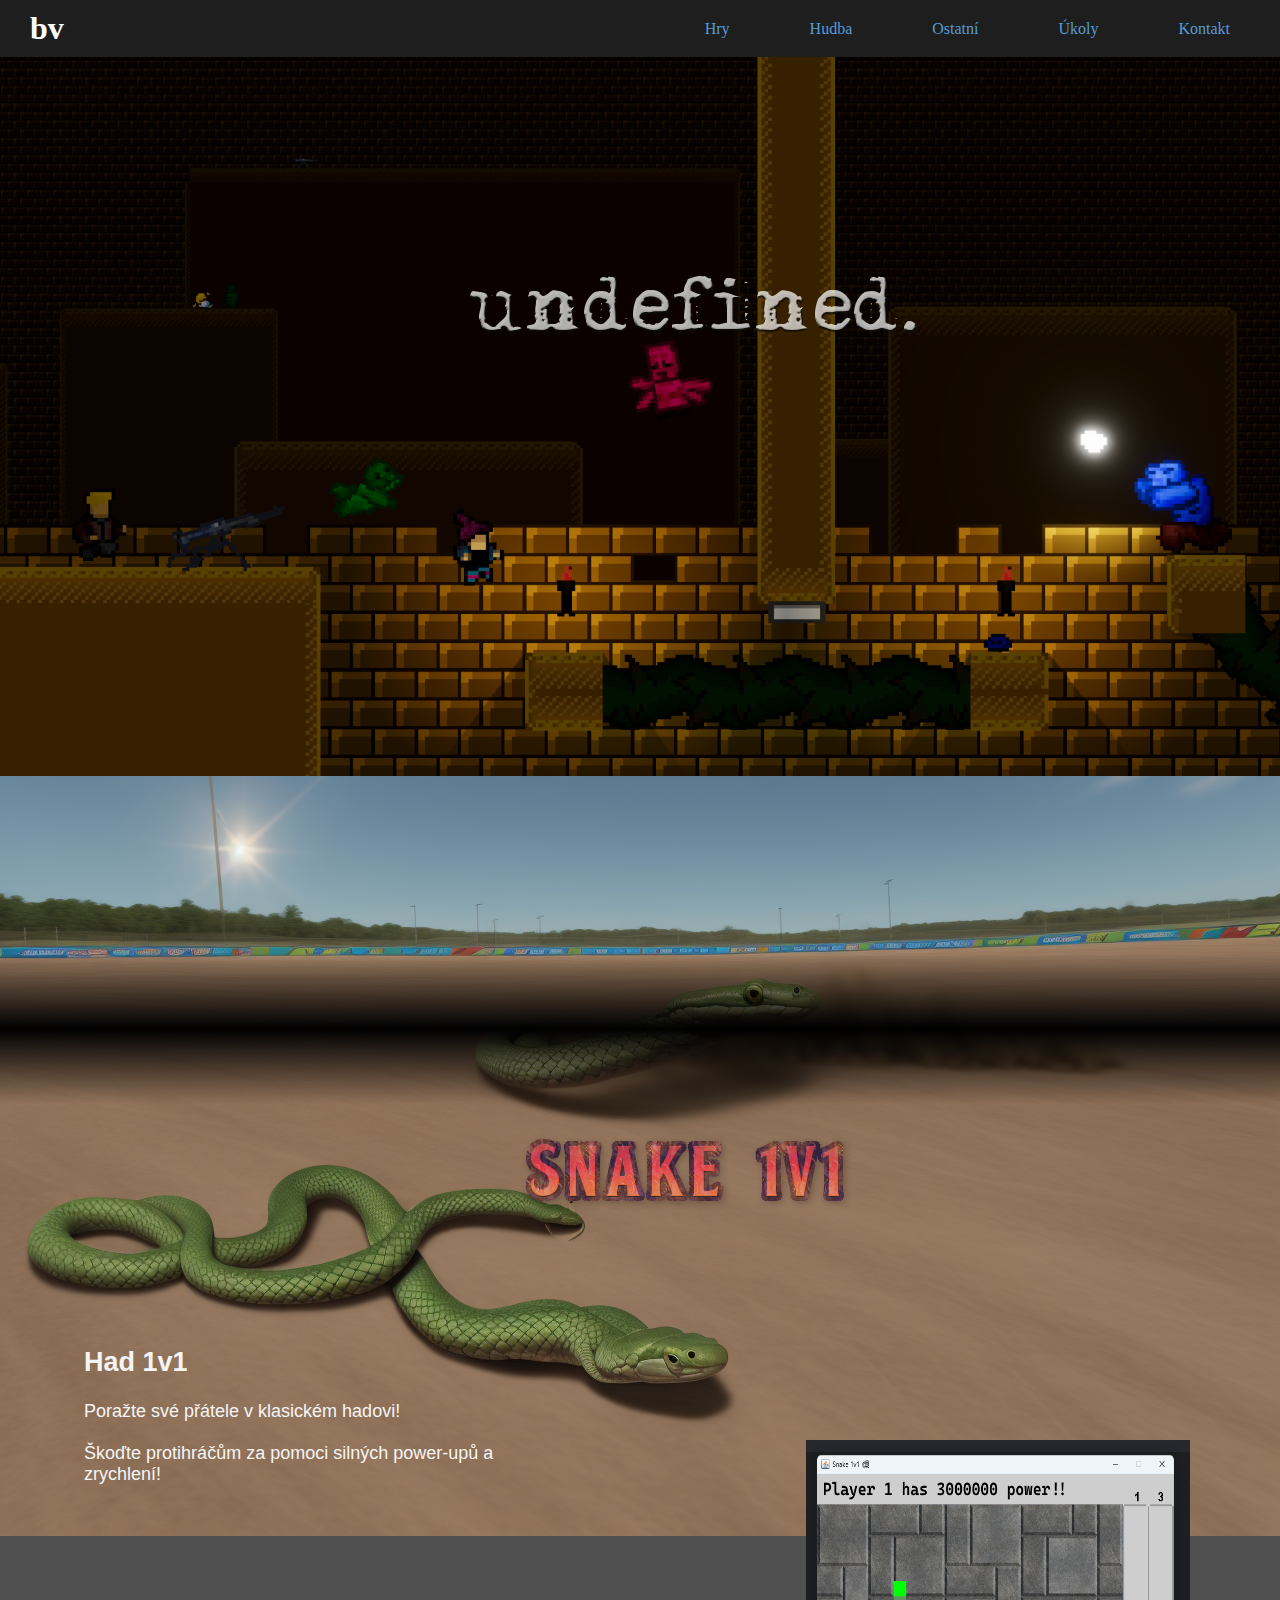
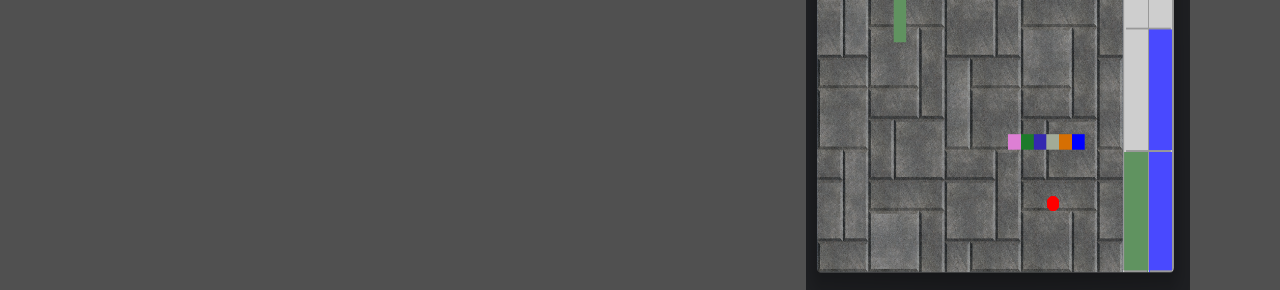
==== commit 6759d5d7: "home page overhaul" ====
--- a/index.html
+++ b/index.html
@@ -19,8 +19,8 @@
         <ul>
             <li>Hry
                 <ul class="dropdown">
-                    <li>Undefined</li>
-                    <li>1v1 Snake</li>
+                    <a href="#undefined"><li>Undefined</li></a>
+                    <a href="#snake"><li>Snake 1v1</li></a>
                     <li>Playboy 365</li>
                     <li>Coming up...</li>
                 </ul>
@@ -43,12 +43,26 @@
         </nav>
     </header>
 
-    <div class="image-container">
-        <img src="undefined_poster.png" alt="Image 1">
+    <div class="image-container" id="undefined">
+        <img src="undefined_poster.png" alt="undefined_poster">
     </div>
     <div class="logo">
-        <img src="undefined_logo.png" alt="Image 2">
+        <a href="https://bagr-viktor.itch.io/undefined">
+            <img src="undefined_logo.png" alt="undefined_logo" class="logo" style="position: absolute; top: 30vh; left: calc(40% - 50px);">
+        </a>
     </div>
+    <div class="smooth-strip" style="top: 106vh;" ></div>
+    <div class="image-container" id="snake">
+        <img src="snake_poster.png" alt="snake_poster">
+    </div>
+    <div class="poster-text" style="top: 145vh; left: 5%;">
+        <h2>Had 1v1</h2>
+        <p>Poražte své přátele v klasickém hadovi! <br><br> Škoďte protihráčům za pomoci silných power-upů a zrychlení!</p>
+    </div>
+    <div class="logo">
+        <img src="snake_logo.png" alt="snake_logo" class="logo" style="position: absolute; top: 125vh; left: 40%;">
+    </div>
+    <img src="snake_pic.png" alt="snake_screen" style="position: absolute; top: 160vh; left: 63%; width: 30%; height: 50%;">
 </body>
    
 </html>--- a/style.css
+++ b/style.css
@@ -39,7 +39,7 @@
 nav li:hover {
     text-decoration: underline;
 }
-.dropdown {
+.dropdown{
     position: absolute;
     background-color: #333333;
     list-style-type: none;
@@ -55,30 +55,30 @@
 
 nav li:hover .dropdown {
     display: block;
-    opacity: 1; /* Fully opaque when hovered */
-    transform: translateY(0)translateX(-30%); /* Move to original position */
-    visibility: visible; /* Make it visible */
+    opacity: 1;
+    transform: translateY(0)translateX(-30%);
+    visibility: visible;
 }
 
 .dropdown li{
     text-align: left;
     padding: 7px 10px;
     transition: background-color 0.3s ease;
+    color: #D7BA7D;
 }
 .dropdown li:hover {
     background-color: #2b2b2b;
 }
+
 /*flexbox contacts*/
-
-
 .contact-list {
     list-style-type: none;
     padding: 0;
     margin-top: 30px;
 }
 .contact-details a, .contact-details {
-    color: white;
     text-decoration: none;
+    color: aqua;
 }
 
 .contact-details a:hover {
@@ -117,21 +117,38 @@
     display: flex;
     justify-content: center;
     align-items: center;
+    position: relative; /* Required for positioning child elements */
+    overflow: hidden; /* Prevent overflow */
 }
+
 .logo {
-    position: absolute;
-    top: 20vh;
-    left: 40%;
-    width: 100%;
-    height: 100%;
-    opacity: 0.8;
-    height: auto;
+    height: auto; /* Maintain aspect ratio */
+    opacity: 0.85; /* Set opacity */
     z-index: 10;
 }
+.logo:hover{
+    opacity: 0.6;
+}
+
 .image-container img {
-    width: 100%;
-    height: auto;
-    object-fit: cover;
-    overflow: hidden;
-    z-index: 0;
-}+    width: 100%; /* Full width */
+    height: auto; /* Maintain aspect ratio */
+    object-fit: cover; /* Cover the entire container */
+    z-index: 0; /* Background image will have a lower z-index */
+}
+.smooth-strip {
+    position: absolute;
+    left: 0;
+    width: 100%; /* Full width of the page */
+    height: 150px; /* Height of the strip */
+    background: linear-gradient(to bottom, rgba(0, 0, 0, 0) 0%, black 50%, rgba(0, 0, 0, 0) 100%);
+    z-index: 5; /* Ensure it overlaps the posters */
+    pointer-events: none; /* Prevents the strip from interfering with click events */
+}.poster-text {
+    font-family: Verdana, Geneva, Tahoma, sans-serif;
+    position: absolute; 
+    padding: 20px; 
+    color: whitesmoke; 
+    width: 35%; 
+    font-size: large;
+}
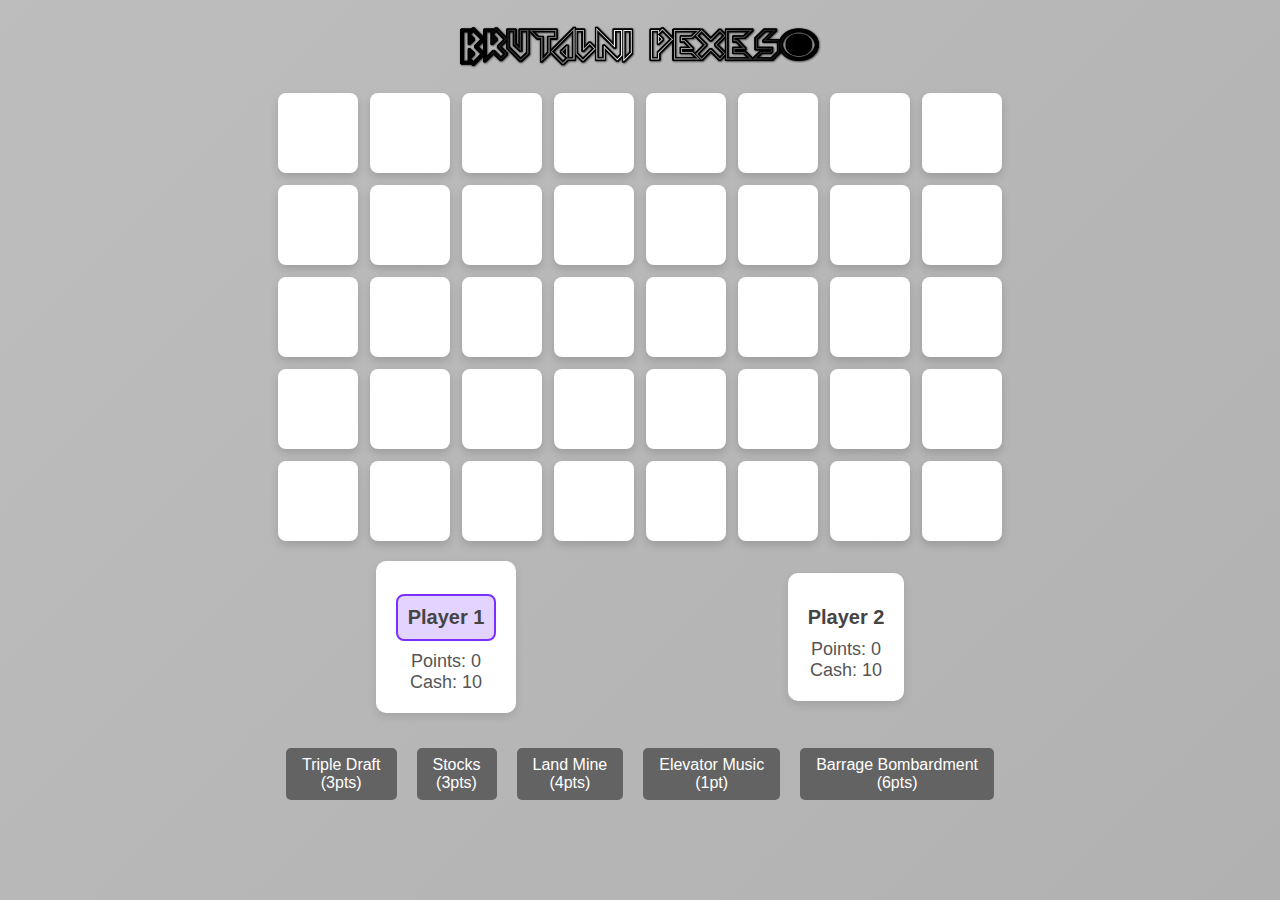
==== commit dfd6ecd6: "different page" ====
--- a/index.html
+++ b/index.html
@@ -3,66 +3,11 @@
 <head>
     <meta charset="UTF-8">
     <meta name="viewport" content="width=device-width, initial-scale=1.0">
-    <title>bv</title>
-    <style>
-        
-    </style>
+    <title>Memory Game</title>
     <link rel="stylesheet" href="style.css">
 </head>
-
 <body>
-    <header class="sticky">
-        <h1 class="sfx" data-sound="nuh-uh.mp3">bv</h1>
-        <audio id="sound"></audio>
-        <script src="playSound.js"></script>
-        <nav>
-        <ul>
-            <li>Hry
-                <ul class="dropdown">
-                    <a href="#undefined"><li>Undefined</li></a>
-                    <a href="#snake"><li>Snake 1v1</li></a>
-                    <li>Playboy 365</li>
-                    <li>Coming up...</li>
-                </ul>
-            </li>
-            <li>Hudba
-                <ul class="dropdown">
-                    <li>Rybí prsty</li>
-                    <li>Playlist</li>
-                </ul>
-            </li>
-            <li>Ostatní
-                <ul class="dropdown">
-                    <li>Reelsy</li>
-                    <li>epilepsie</li>
-                </ul>
-            </li>
-            <li><a href="ukoly.html">Úkoly</a></li>
-            <li><a href="kontakt.html">Kontakt</a></li>
-        </ul>
-        </nav>
-    </header>
-
-    <div class="image-container" id="undefined">
-        <img src="undefined_poster.png" alt="undefined_poster">
-    </div>
-    <div class="logo">
-        <a href="https://bagr-viktor.itch.io/undefined">
-            <img src="undefined_logo.png" alt="undefined_logo" class="logo" style="position: absolute; top: 30vh; left: calc(40% - 50px);">
-        </a>
-    </div>
-    <div class="smooth-strip" style="top: 106vh;" ></div>
-    <div class="image-container" id="snake">
-        <img src="snake_poster.png" alt="snake_poster">
-    </div>
-    <div class="poster-text" style="top: 145vh; left: 5%;">
-        <h2>Had 1v1</h2>
-        <p>Poražte své přátele v klasickém hadovi! <br><br> Škoďte protihráčům za pomoci silných power-upů a zrychlení!</p>
-    </div>
-    <div class="logo">
-        <img src="snake_logo.png" alt="snake_logo" class="logo" style="position: absolute; top: 125vh; left: 40%;">
-    </div>
-    <img src="snake_pic.png" alt="snake_screen" style="position: absolute; top: 160vh; left: 63%; width: 30%; height: 50%;">
+    <div class="game-container"></div>
+    <script src="pexeso_logic.js"></script>
 </body>
-   
-</html>+</html>
--- a/style.css
+++ b/style.css
@@ -1,154 +1,249 @@
-
 body {
+    font-family: Arial, sans-serif;
+    display: flex;
+    flex-direction: column;
+    align-items: center;
+    background: linear-gradient(135deg, #bdbdbd, #b1b1b1);
+    background-attachment: fixed;
     margin: 0;
-    background-color: #505050;
-}
-/*sticky*/
-.sticky {
-    position: sticky;
+    padding: 20px;
+    user-select: none;
+}
+
+h1 {
+    color: #333;
+    margin-bottom: 20px;
+}
+
+/*karty*/
+.game-container {
+    display: grid;
+    grid-template-columns: repeat(8, 1fr);
+    gap: 12px;
+}
+
+.card {
+    width: 80px;
+    height: 80px;
+    display: flex;
+    align-items: center;
+    justify-content: center;
+    font-size: 24px;
+    cursor: pointer;
+    border-radius: 8px;
+    background-color: #ffffff;
+    overflow: hidden;
+    perspective: 1000px;/*nevim co dela ale typek na stack overflow poradil a ted to jede*/
+    transition: transform 0.3s, box-shadow 0.3s;
+    box-shadow: 0 4px 8px rgba(0, 0, 0, 0.15);
+}
+
+.card:hover {
+    box-shadow: 0 8px 16px rgba(0, 0, 0, 0.2);
+}
+
+.card .card-back {
+    visibility: hidden;
+}
+
+.card.flip .card-back {
+    visibility: visible;
+    backface-visibility: hidden;
+    animation: scaleUp 0.125s forwards;
+    transform-origin: center;
+}
+
+.card.flip-back .card-back {
+    animation: scaleDown 0.075s forwards;
+}
+
+@keyframes scaleUp {
+    0% {transform: scale(0.01);}
+    40% {transform: scale(0.5);}
+    90% {transform: scale(1.4);}
+    100% {transform: scale(1);}
+}
+@keyframes scaleDown {
+    0% {transform: scale(1);}
+    60% {transform: scale(0.5);}
+    100% {transform: scale(0);}
+}
+/*logo*/
+.header-image {
+    width: 30%; /* Make the image full width */
+    height: auto; /* Maintain aspect ratio */
+    display: block; /* Ensure it behaves like a block element */
+    margin: 0 auto; /* Center the image */
+    position: relative; /* Ensure it stays at the top */
+    z-index: 10; /* Make sure it appears above other elements */
+    margin-bottom: 20px;
+}
+
+/*buttony*/
+.shop-container {
+    display: flex;
+    justify-content: center;
+    gap: 20px;
+    margin-top: 25px;
+}
+
+.shop-button {
+    margin-top: 10px;
+    padding: 8px 16px;
+    font-size: 16px;
+    color: #fff;
+    background-color: #636363;
+    border: none;
+    border-radius: 5px;
+    cursor: pointer;
+    transition: background-color 0.3s;
+}
+
+.shop-button:hover {
+    background-color: #444444;
+}
+
+.locked{
+    opacity : 0.5;
+    pointer-events: none;
+}
+
+/*abilitky*/
+.stock-icon {
+    position: absolute;
+    top: 5px;
+    right: 5px;
+    font-size: 1.25rem;
+    pointer-events: none;
+}
+
+@keyframes explode {
+    0% {
+        transform: scale(1);
+        opacity: 1;
+    }
+    50% {
+        transform: scale(1.3);
+        opacity: 0.7;
+    }
+    100% {
+        transform: scale(1.5);
+        opacity: 0;
+    }
+}
+
+.explosion-effect {
+    position: absolute;
     top: 0;
-    background-color: #1E1E1E;
-    color: #569CD6;
-    display: flex;
-    justify-content: space-between;
-    align-items: center;
-    padding: 10px 0px;
+    left: 0;
     width: 100%;
-    z-index: 1000;
-}
-.sticky h1{
-    color: white;
-}
-.sticky a {
-    text-decoration: none;
-    color: #569CD6;
-}
-nav ul {
-    list-style-type:none;
+    height: 100%;
+    background-color: rgba(255, 0, 0, 0.8);
+    border-radius: 50%;
+    pointer-events: none;
+    animation: explode 0.7s ease-out forwards;
+}
+
+.crosshair {
+    position: absolute;
+    top: 50%;
+    left: 50%;
+    width: 10%;
+    height: 10%;
+    transform: translate(-50%, -50%);
+    pointer-events: none;
+}
+
+.crosshair-animate {
+    animation: crosshair-grow 1.5s forwards;
+}
+
+@keyframes crosshair-grow {
+    0% {
+        width: 10%;
+        height: 10%;
+        opacity: 0.5;
+    }
+    50% {
+        width: 80%;
+        height: 80%;
+        opacity: 1;
+    }
+    70% { 
+        opacity: 0; 
+        width: 80%;
+        height: 80%;}
+    80% { 
+        opacity: 1; 
+        width: 80%;
+        height: 80%;}
+    90% { 
+        opacity: 0; 
+        width: 85%;
+        height: 85%;}
+    100% { 
+        opacity: 1;
+        width: 90%;
+        height: 90%; }
+}
+
+@keyframes crosshair-flash {
+    0% { opacity: 0; }
+    20% { opacity: 1; }
+    40% { opacity: 0; }
+    60% { opacity: 1; }
+    80% { opacity: 0; }
+    100% { opacity: 1; }
+}
+
+/* stats*/
+
+.stats-container {
+    display: flex;
+    justify-content: space-around;
+    align-items: center;
+    margin-top: 20px;
+    width: 100%;
+    max-width: 800px;
+}
+
+.player-container {
+    display: flex;
+    flex-direction: column;
+    align-items: center;
+    padding: 20px;
+    background-color: #ffffff;
+    border-radius: 10px;
+    box-shadow: 0 4px 8px rgba(0, 0, 0, 0.1);
+    margin: 0 10px;
+}
+
+.player-text {
+    font-size: 20px;
+    color: #444;
+    margin-bottom: 10px;
+}
+
+.score-text {
+    font-size: 18px;
+    color: #555;
     margin: 0;
-    padding: 0;
-    display: flex;
-}
-
-nav li, h1 {
-    margin: 0 30px;
-    padding-right: 20px;
-    cursor: pointer;
-}
-
-nav li:hover {
-    text-decoration: underline;
-}
-.dropdown{
-    position: absolute;
-    background-color: #333333;
-    list-style-type: none;
-    opacity: 0; /* Start fully transparent */
-    transform: translateY(-10px)translateX(-30%); /* Start slightly above */
-    padding: 0;
-    margin: 0;
-    z-index: 1001;
-    transition: opacity 0.3s ease, transform 0.3s ease; /* Smooth transitions for both */
-    visibility: hidden; /* Initially hidden */
-    color: #D7BA7D;
-}
-
-nav li:hover .dropdown {
-    display: block;
-    opacity: 1;
-    transform: translateY(0)translateX(-30%);
-    visibility: visible;
-}
-
-.dropdown li{
-    text-align: left;
-    padding: 7px 10px;
-    transition: background-color 0.3s ease;
-    color: #D7BA7D;
-}
-.dropdown li:hover {
-    background-color: #2b2b2b;
-}
-
-/*flexbox contacts*/
-.contact-list {
-    list-style-type: none;
-    padding: 0;
-    margin-top: 30px;
-}
-.contact-details a, .contact-details {
-    text-decoration: none;
-    color: aqua;
-}
-
-.contact-details a:hover {
-    text-decoration: underline;
-}
-
-.contact-item {
-    padding: 15px;
-    color: white;
-    cursor: pointer;
-    border-bottom: 1px solid #fff;
-    background: none;
-}
-
-.contact-item:hover {
-    background-color: rgba(255, 255, 255, 0.1);
-}
-.contact-details {
-    display: none;
-    padding: 10px 0;
-    color: white;
-}
-
-.contact-item.active .contact-details {
-    display: block;
-}
-
-/*ukol pointer*/
-.item div{
-    cursor: pointer;
-}
-
-/*parallax, obrazky*/
-.image-container {
-    flex: 1;
-    display: flex;
-    justify-content: center;
-    align-items: center;
-    position: relative; /* Required for positioning child elements */
-    overflow: hidden; /* Prevent overflow */
-}
-
-.logo {
-    height: auto; /* Maintain aspect ratio */
-    opacity: 0.85; /* Set opacity */
-    z-index: 10;
-}
-.logo:hover{
-    opacity: 0.6;
-}
-
-.image-container img {
-    width: 100%; /* Full width */
-    height: auto; /* Maintain aspect ratio */
-    object-fit: cover; /* Cover the entire container */
-    z-index: 0; /* Background image will have a lower z-index */
-}
-.smooth-strip {
-    position: absolute;
-    left: 0;
-    width: 100%; /* Full width of the page */
-    height: 150px; /* Height of the strip */
-    background: linear-gradient(to bottom, rgba(0, 0, 0, 0) 0%, black 50%, rgba(0, 0, 0, 0) 100%);
-    z-index: 5; /* Ensure it overlaps the posters */
-    pointer-events: none; /* Prevents the strip from interfering with click events */
-}.poster-text {
-    font-family: Verdana, Geneva, Tahoma, sans-serif;
-    position: absolute; 
-    padding: 20px; 
-    color: whitesmoke; 
-    width: 35%; 
-    font-size: large;
-}
+}
+
+.current-player {
+    border: 2px solid #333;
+    padding: 10px;
+    border-radius: 8px;
+    background-color: #f9f8f9;
+    transition: background-color 0.3s;
+}
+
+.current-player.player1-border {
+    border: 2px solid #7A30FF;
+    background-color: rgba(120, 48, 255, 0.212);
+}
+
+.current-player.player2-border {
+    border: 2px solid #FFF530;
+    background-color: rgba(255, 245, 48, 0.37);
+}
